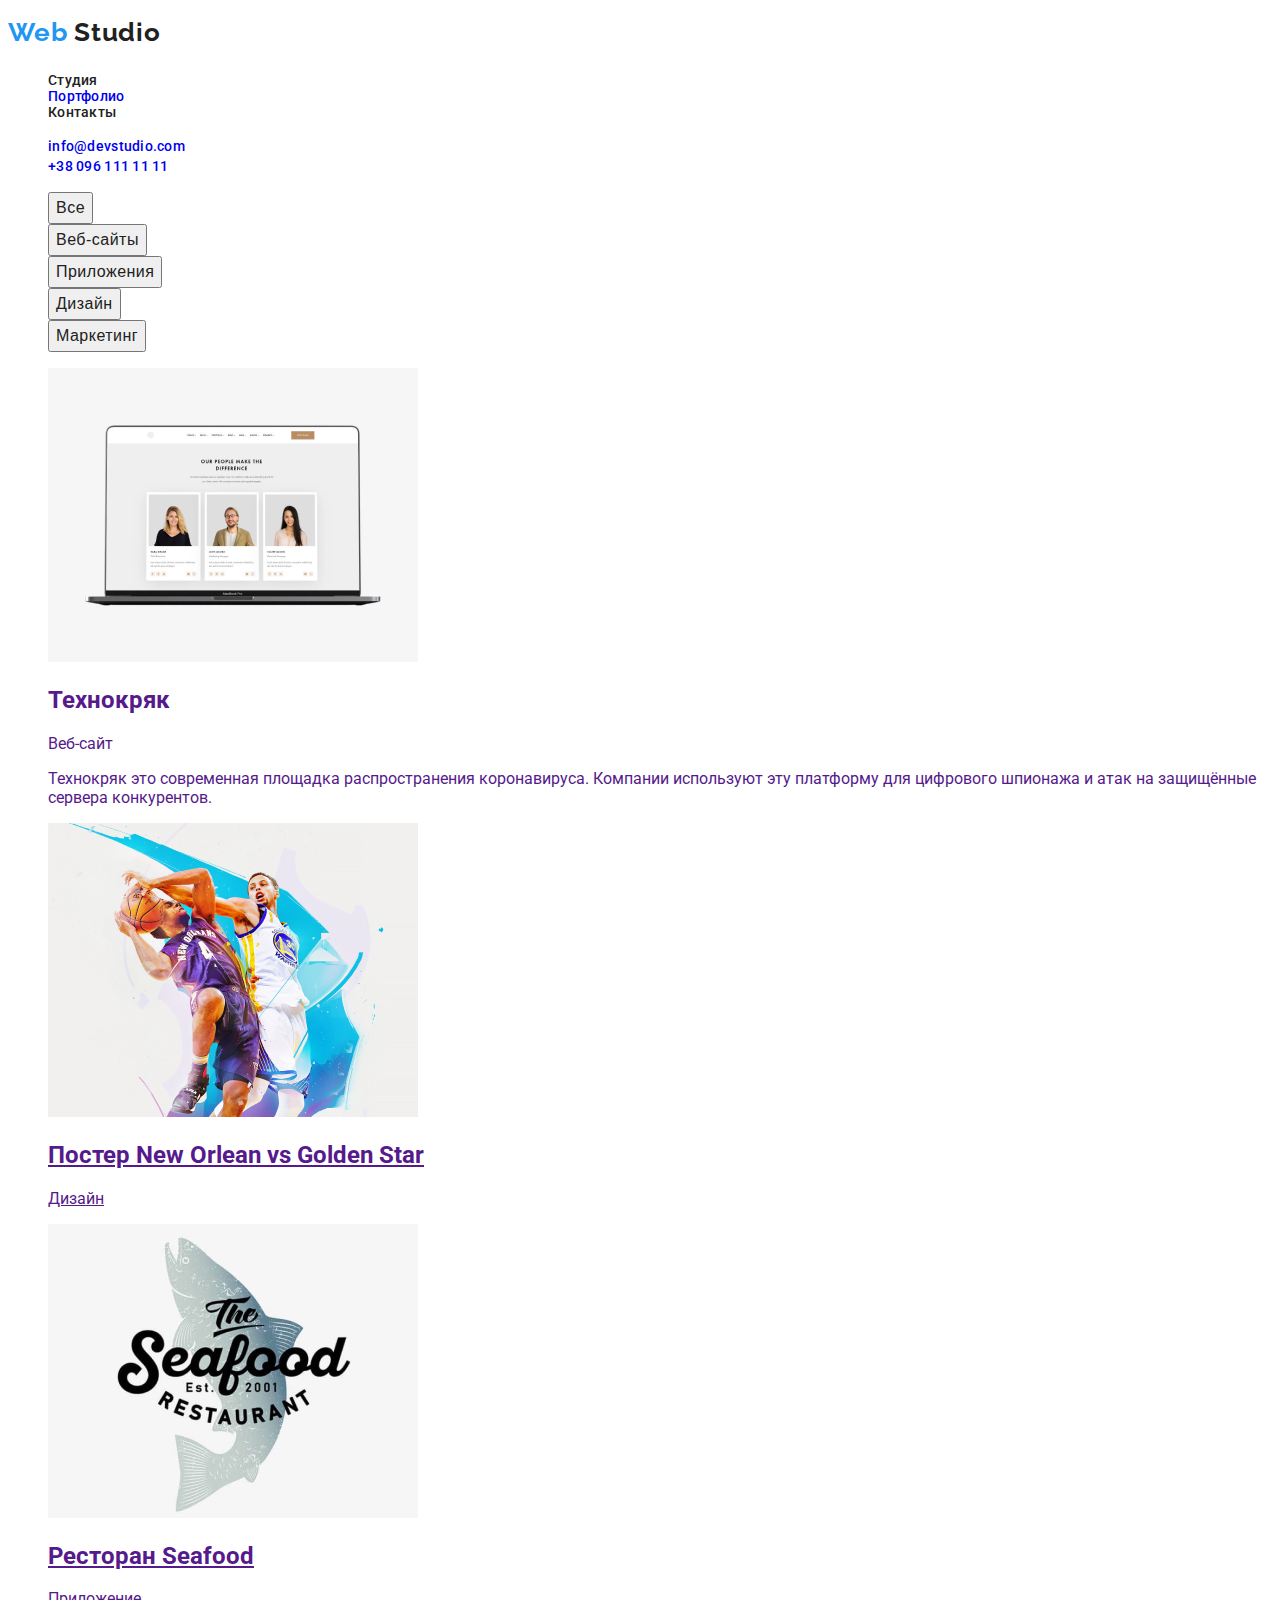
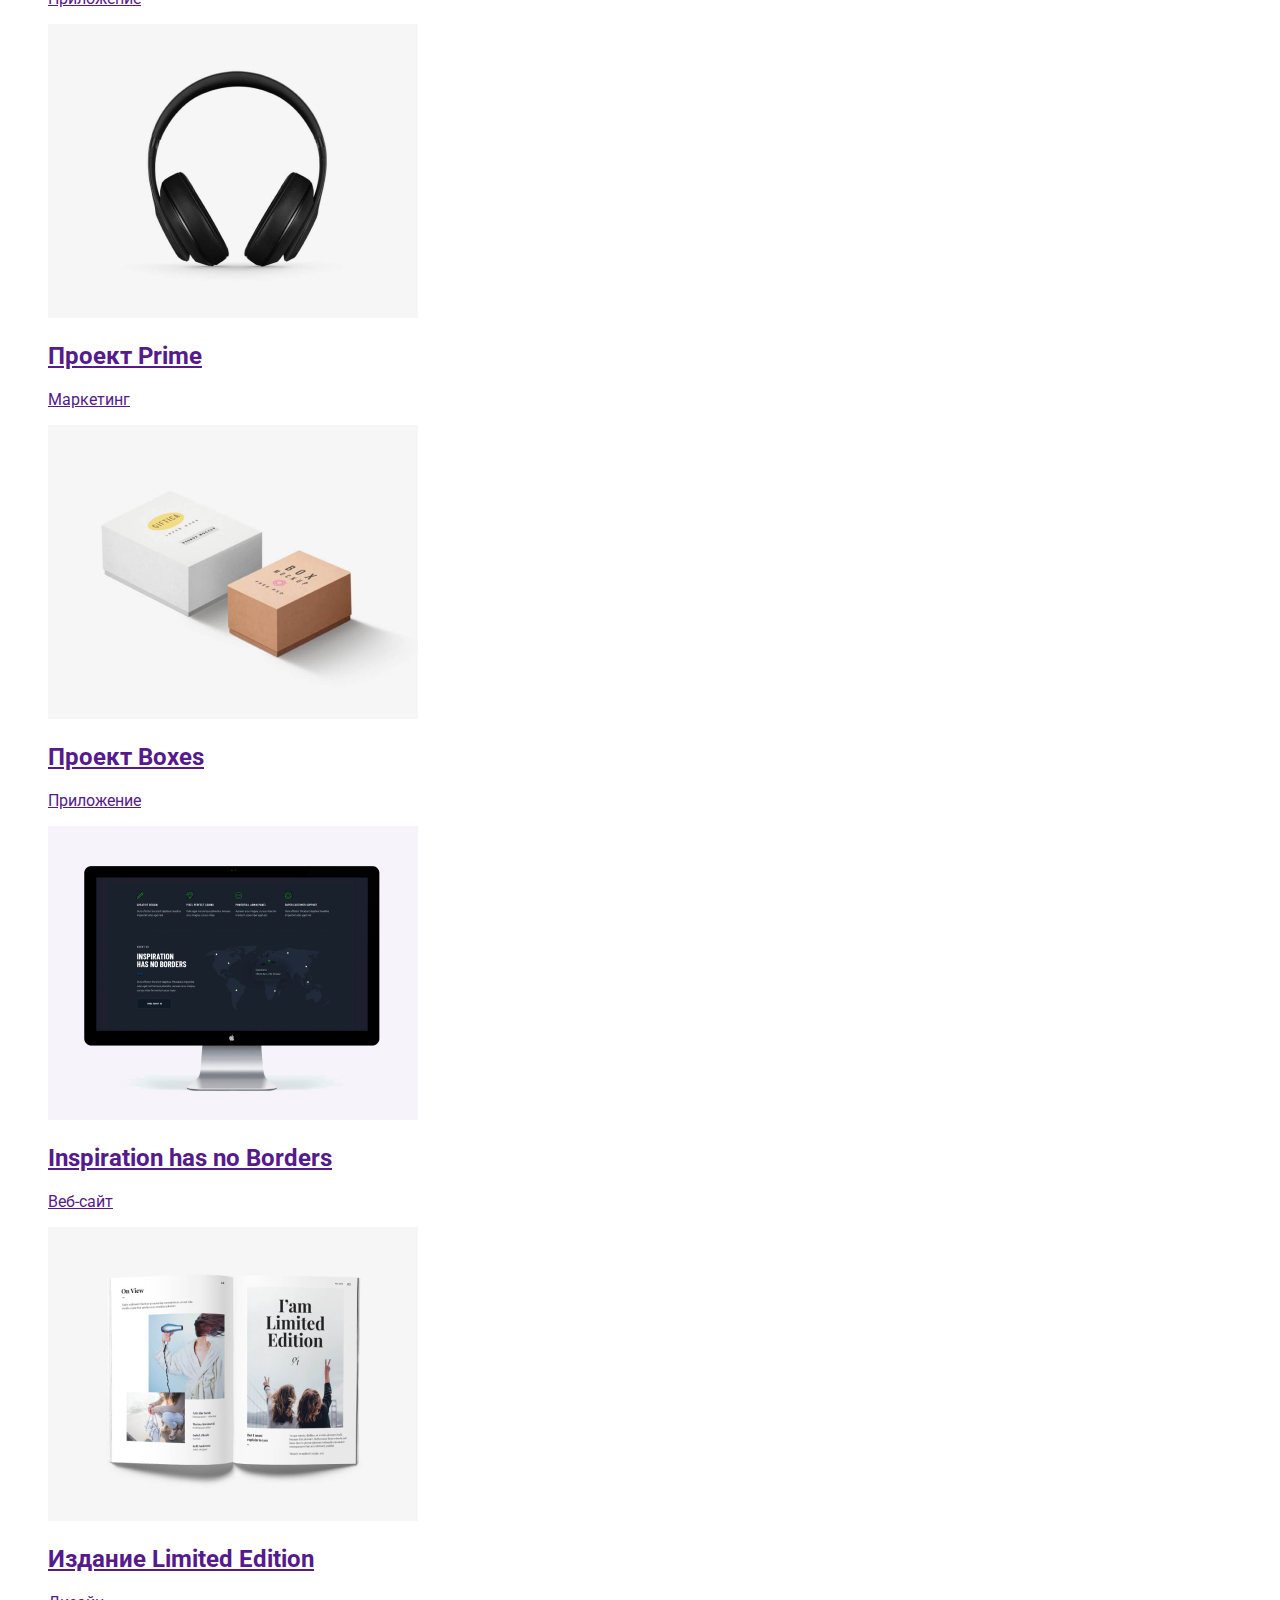
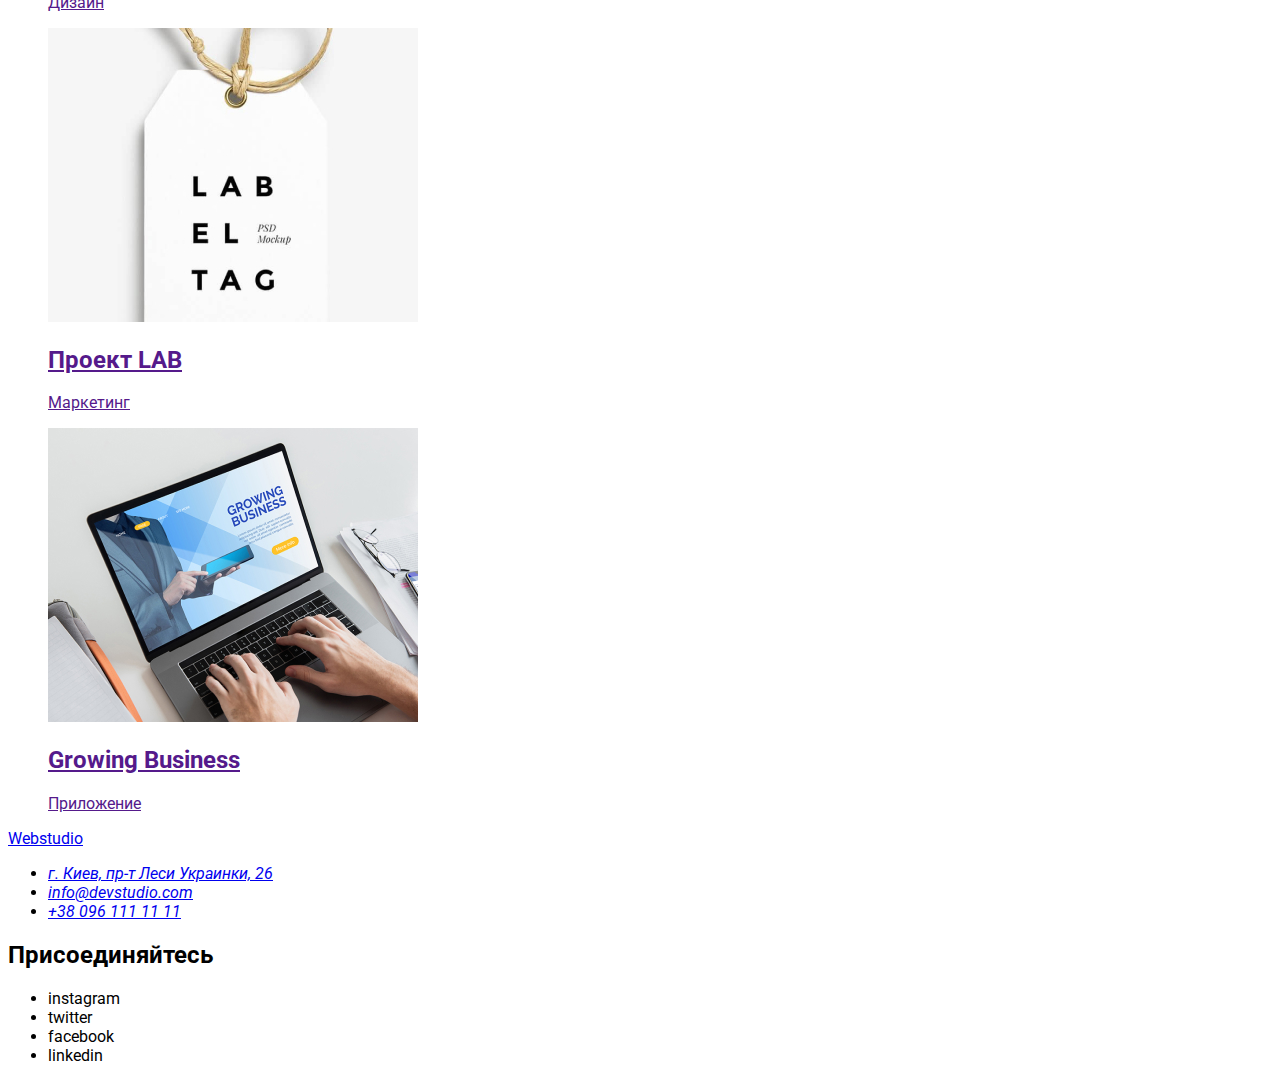
==== portfolio.html @ f1fb5fe6 "остталось портфолио" ====
<!DOCTYPE html>
<html lang="en">
  <head>
    <meta charset="UTF-8" />
    <meta name="viewport" content="width=device-width, initial-scale=1.0" />
    <title>Портфолио</title>
    <link
      href="https://fonts.googleapis.com/css2?family=Raleway:wght@700&family=Roboto:wght@300;400;500;700;900&display=swap"
      rel="stylesheet"
    />
    <link rel="stylesheet" href="./css/style.css" />
  </head>
  <body>
    <!--ХЕДЕР-->
    <header class="navigation">
      <nav>
        <a href="" class="link">
          <span class="logo-web-portfolio">Web </span
          ><span class="logo-studio-portfolio">Studio</span></a
        >
        <ul class="list">
          <li class="header-items link">Студия</li>
          <li class="header-items">
            <a href="portfolio.html" class="link">Портфолио</a>
          </li>
          <li class="header-items link">Контакты</li>
        </ul>

        <ul class="list">
          <li class="contacts">
            <a href="mailto:info@devstudio.com" class="link"
              >info@devstudio.com</a
            >
          </li>

          <li class="contacts">
            <a href="tel:+380961111111" class="link link">+38 096 111 11 11</a>
          </li>
        </ul>
      </nav>
    </header>

    <main>
      <!--Список фильтров-->

      <section>
        <ul class="list">
          <li><button type="button" class="btn-portfolio">Все</button></li>
          <li>
            <button type="button" class="btn-portfolio">Веб-сайты</button>
          </li>
          <li>
            <button type="button" class="btn-portfolio">Приложения</button>
          </li>
          <li>
            <button type="button" class="btn-portfolio">Дизайн</button>
          </li>
          <li>
            <button type="button" class="btn-portfolio">Маркетинг</button>
          </li>
        </ul>
      </section>
      <!-- Список проектов-->
      <section>
        <ul class="list">
          <li>
            <a href="" aria-label=" ссылка портфолио 1" class="portfolio-items">
              <img
                src="./images/portfolio/portfolio1.jpg"
                alt="иллюстрация 1"
              />
              <h2 clas="portfolio-title">Технокряк</h2>
              <p class="portfolio-subtitle">Веб-сайт</p>
              <p class="portfolio-text">
                Технокряк это современная площадка распространения коронавируса.
                Компании используют эту платформу для цифрового шпионажа и атак
                на защищённые сервера конкурентов.
              </p>
            </a>
          </li>
          <li>
            <a href="" aria-label="ссылка портфолио 2">
              <img
                src="./images/portfolio/portfolio2.jpg"
                alt="иллюстрация 2"
              />
              <h2>Постер New Orlean vs Golden Star</h2>
              <p>Дизайн</p>
            </a>
          </li>
          <li>
            <a href="" aria-label="ссылка портфолио 3">
              <img
                src="./images/portfolio/portfolio3.jpg"
                alt="иллюстрация 3"
              />
              <h2>Ресторан Seafood</h2>
              <p>Приложение</p>
            </a>
          </li>
          <li>
            <a href="" aria-label="ссылка портфолио 4">
              <img
                src="./images/portfolio/portfolio4.jpg"
                alt="иллюстрация 4"
              />
              <h2>Проект Prime</h2>
              <p>Маркетинг</p>
            </a>
          </li>
          <li>
            <a href="" aria-label="ссылка портфолио 5">
              <img
                src="./images/portfolio/portfolio5.jpg"
                alt="иллюстрация 5"
              />
              <h2>Проект Boxes</h2>
              <p>Приложение</p>
            </a>
          </li>
          <li>
            <a href="" aria-label="ссылка портфолио 6">
              <img
                src="./images/portfolio/portfolio6.jpg"
                alt="иллюстрация 6"
              />
              <h2>Inspiration has no Borders</h2>
              <p>Веб-сайт</p>
            </a>
          </li>
          <li>
            <a href="" aria-label="ссылка портфолио 7">
              <img
                src="./images/portfolio/portfolio7.jpg"
                alt="иллюстрация 7"
              />
              <h2>Издание Limited Edition</h2>
              <p>Дизайн</p>
            </a>
          </li>
          <li>
            <a href="" aria-label="ссылка портфолио 8">
              <img
                src="./images/portfolio/portfolio8.jpg"
                alt="иллюстрация 8"
              />
              <h2>Проект LAB</h2>
              <p>Маркетинг</p>
            </a>
          </li>
          <li>
            <a href="" aria-label="ссылка портфолио 9">
              <img
                src="./images/portfolio/portfolio9.jpg"
                alt="иллюстрация 8"
              />
              <h2>Growing Business</h2>
              <p>Приложение</p>
            </a>
          </li>
        </ul>
      </section>
    </main>

    <!--Футтер-->
    <footer>
      <section>
        <h2 hidden>футтер</h2>
        <a href="index.html"> <span>Web</span><span>studio</span></a>
        <address>
          <ul>
            <li>
              <a href="https://goo.gl/maps/VWq9MyuhQeztrgr8A" target="_blank">
                г. Киев, пр-т Леси Украинки, 26
              </a>
            </li>

            <li><a href="mailto:info@devstudio.com">info@devstudio.com</a></li>

            <li><a href="tel:+380961111111">+38 096 111 11 11</a></li>
          </ul>
        </address>
      </section>
      <section>
        <h2>Присоединяйтесь</h2>
        <ul>
          <li>instagram</li>
          <li>twitter</li>
          <li>facebook</li>
          <li>linkedin</li>
        </ul>
      </section>
    </footer>
  </body>
</html>
---- css/style.css ----
body {
  font-family: "Raleway", sans-serif;
  font-family: "Roboto", sans-serif;
  font-size: normal;
  text-decoration-color: var(--main-text-color);
  background-color: white;
}

:root {
  --main-text-color: #212121;
  --secondary-text-color: #757575;
  --acent-color: #2196f3;
}

.list {
  list-style: none;
}

.link {
  text-decoration: none;
}

.link:hover {
  color: var(--acent-color);
}
.link:focus {
  color: var(--acent-color);
}
.logo-studio {
  font-family: Raleway;
  font-weight: 700;
  font-weight: 700;
  font-size: 26px;
  line-height: 1.2;
  letter-spacing: 0.03em;
  color: var(--main-text-color);
  text-shadow: 0px 4px 4px;
}

.logo-web {
  font-family: Raleway;
  font-weight: 700;
  font-size: 26px;
  line-height: 1.9;
  letter-spacing: 0.03em;
  color: var(--acent-color);
  text-shadow: 0px 4px 4px;
}
.header-items {
  font-weight: 500;
  font-size: 14px;
  line-height: 1.14;
  letter-spacing: 0.02em;
  color: var(--main-text-color);
}

.contacts {
  font-weight: 500;
  font-size: 14px;
  line-height: 1.4;
  letter-spacing: 0.02em;

  color: var(--secondary-text-color);
}
.main-title {
  font-weight: 900;
  font-size: 44px;
  line-height: 1.36;
  text-align: center;
  letter-spacing: 0.06em;
  text-transform: uppercase;
  color: #ffffff;
}
.btn {
  background-color: var(--acent-color);
  color: white;
  font-weight: 700;
  font-size: 16px;
  line-height: 1.8;
  display: flex;
  align-items: center;
  text-align: center;
  letter-spacing: 0.06em;
}
.title-of-section {
  font-weight: 700;
  font-size: 14px;
  line-height: 16px;
  letter-spacing: 0.03em;
  text-transform: uppercase;
  color: var(--main-text-color);
}

.text {
  font-weight: 400;
  font-size: 14px;
  line-height: 1.71;
  letter-spacing: 0.03em;
  color: var(--secondary-text-color);
}

.title {
  font-weight: 700;
  font-size: 36px;
  line-height: 1.16;
  text-align: center;
  letter-spacing: 0.03em;
  color: var(--main-text-color);
}
.what-we-do {
  font-weight: 700;
  font-size: 14px;
  line-height: 1.4;
  text-align: center;
  letter-spacing: 0.03em;
  text-transform: uppercase;
  color: #ffffff;
}
.teammates {
  font-weight: 500;
  font-size: 16px;
  line-height: 1.18;
  text-align: center;
  letter-spacing: 0.03em;
  color: var(--main-text-color);
}
.teammates-position {
  font-weight: 500;
  font-size: 16px;
  line-height: 1.9;
  text-align: center;
  letter-spacing: 0.03em;
  color: var(--secondary-text-color);
}
.logo-web-footer {
  font-family: Raleway;
  font-weight: 700;
  font-size: 26px;
  line-height: 31px;
  letter-spacing: 0.03em;
  color: var(--acent-color);
}

.logo-studio-footer {
  font-family: Raleway;
  font-weight: 700;
  font-size: 26px;
  line-height: 1.9;
  letter-spacing: 0.03em;
  color: #ffffff;
}
.adress-on-map {
  font-weight: 500;
  font-size: 14px;
  line-height: 1.71;
  letter-spacing: 0.03em;
  color: #ffffff;
}
.email-footer {
  font-weight: 500;
  font-size: 14px;
  line-height: 1.71;
  letter-spacing: 0.03em;
  color: rgba(255, 255, 255, 0.6);
}
.footer {
  background-color: #2f303a;
}
.btn-portfolio {
  font-weight: 500;
  font-size: 16px;
  line-height: 1.62;
  text-align: center;
  letter-spacing: 0.03em;
  color: var(--main-text-color);
}

.logo-web-portfolio {
  font-family: Raleway;
  font-weight: 700;
  font-size: 26px;
  line-height: 1.9;
  letter-spacing: 0.03em;
  color: var(--acent-color);
}
.logo-studio-portfolio {
  font-family: Raleway;
  font-weight: 700;
  font-weight: 700;
  font-size: 26px;
  line-height: 1.2;
  letter-spacing: 0.03em;
  color: var(--main-text-color);
}

.btn-portfolio:focus {
  color: white;
  background-color: var(--acent-color);
}
.btn-portfolio:hover {
  color: white;
  background-color: var(--acent-color);
}

.portfolio-title {
  font-weight: 700;
  font-size: 18px;
  line-height: 2;
  letter-spacing: 0.06em;
  color: var(--main-text-color);
}

.portfolio-sub-title {
  font-weight: 500;
  font-size: 16px;
  line-height: 1.87;
  letter-spacing: 0.03em;
  color: var(--secondary-text-color);
}
.portfolio-items {
  text-decoration: none;
}
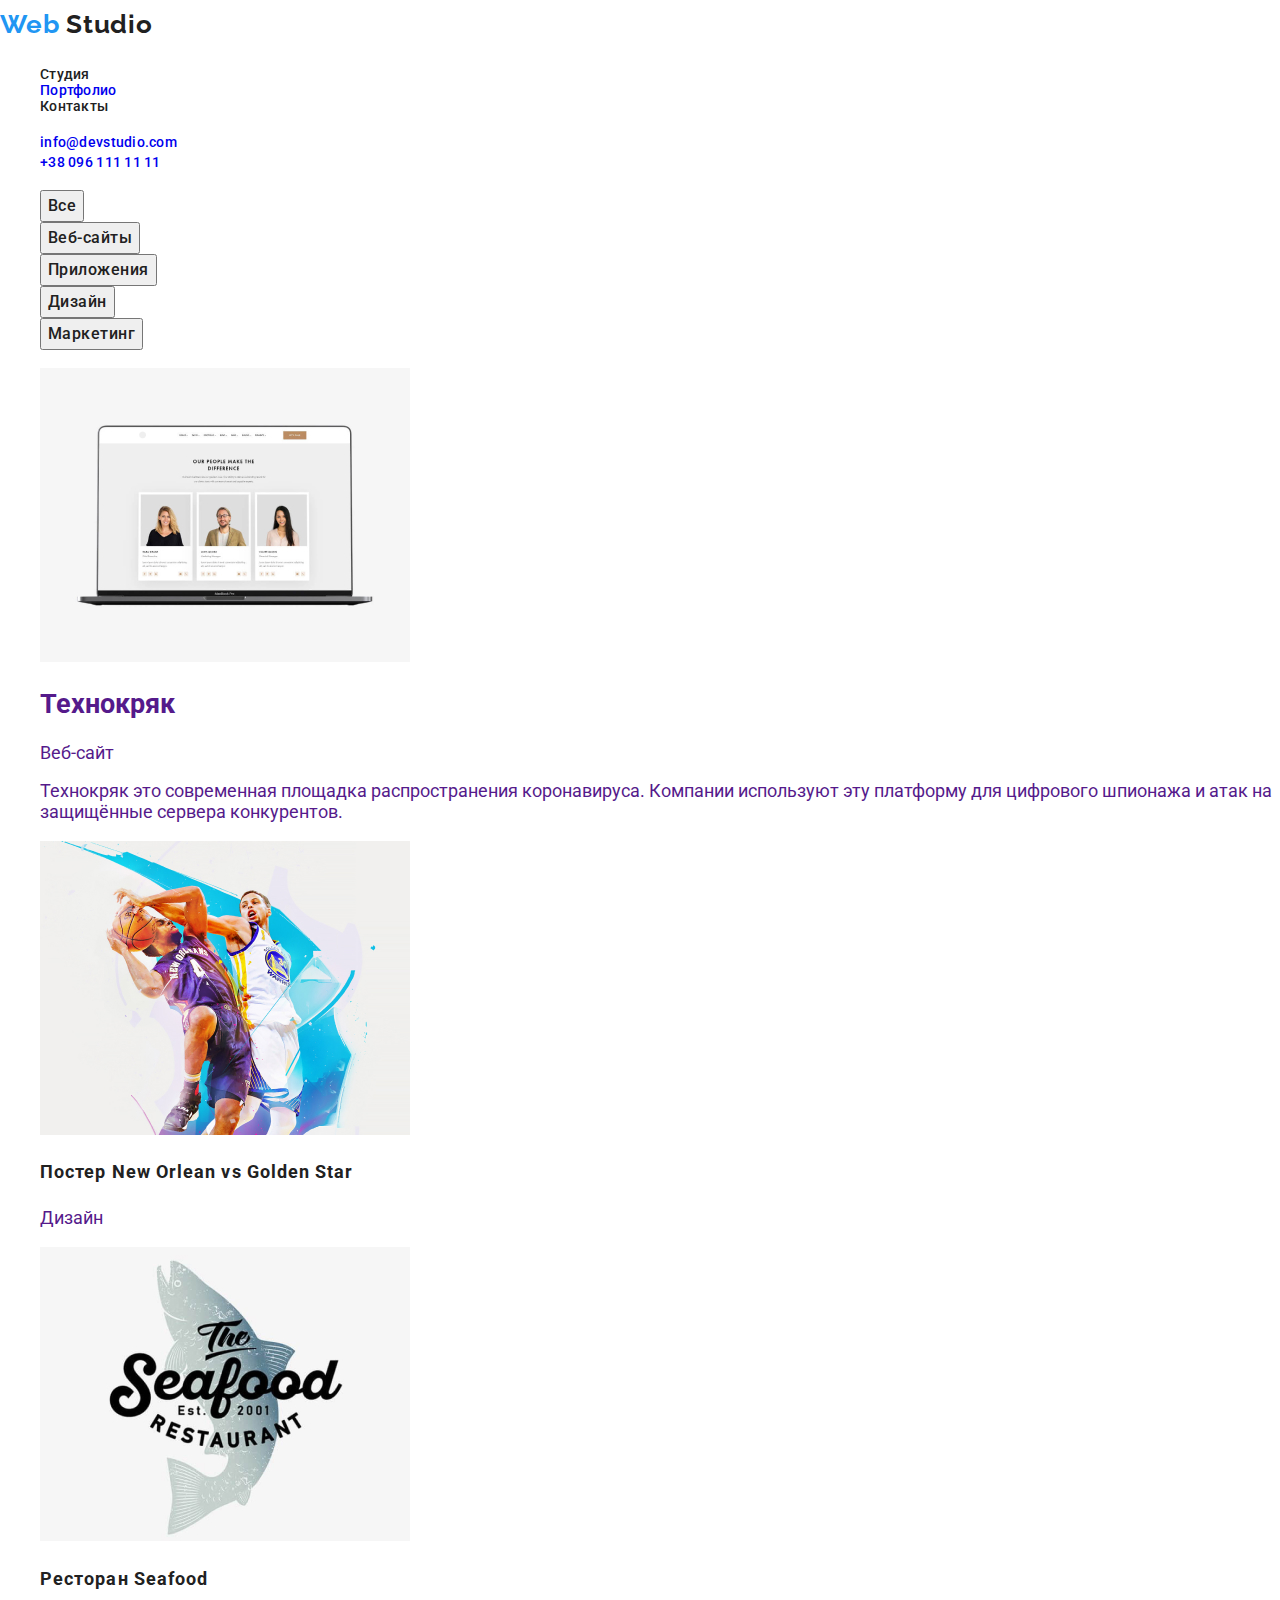
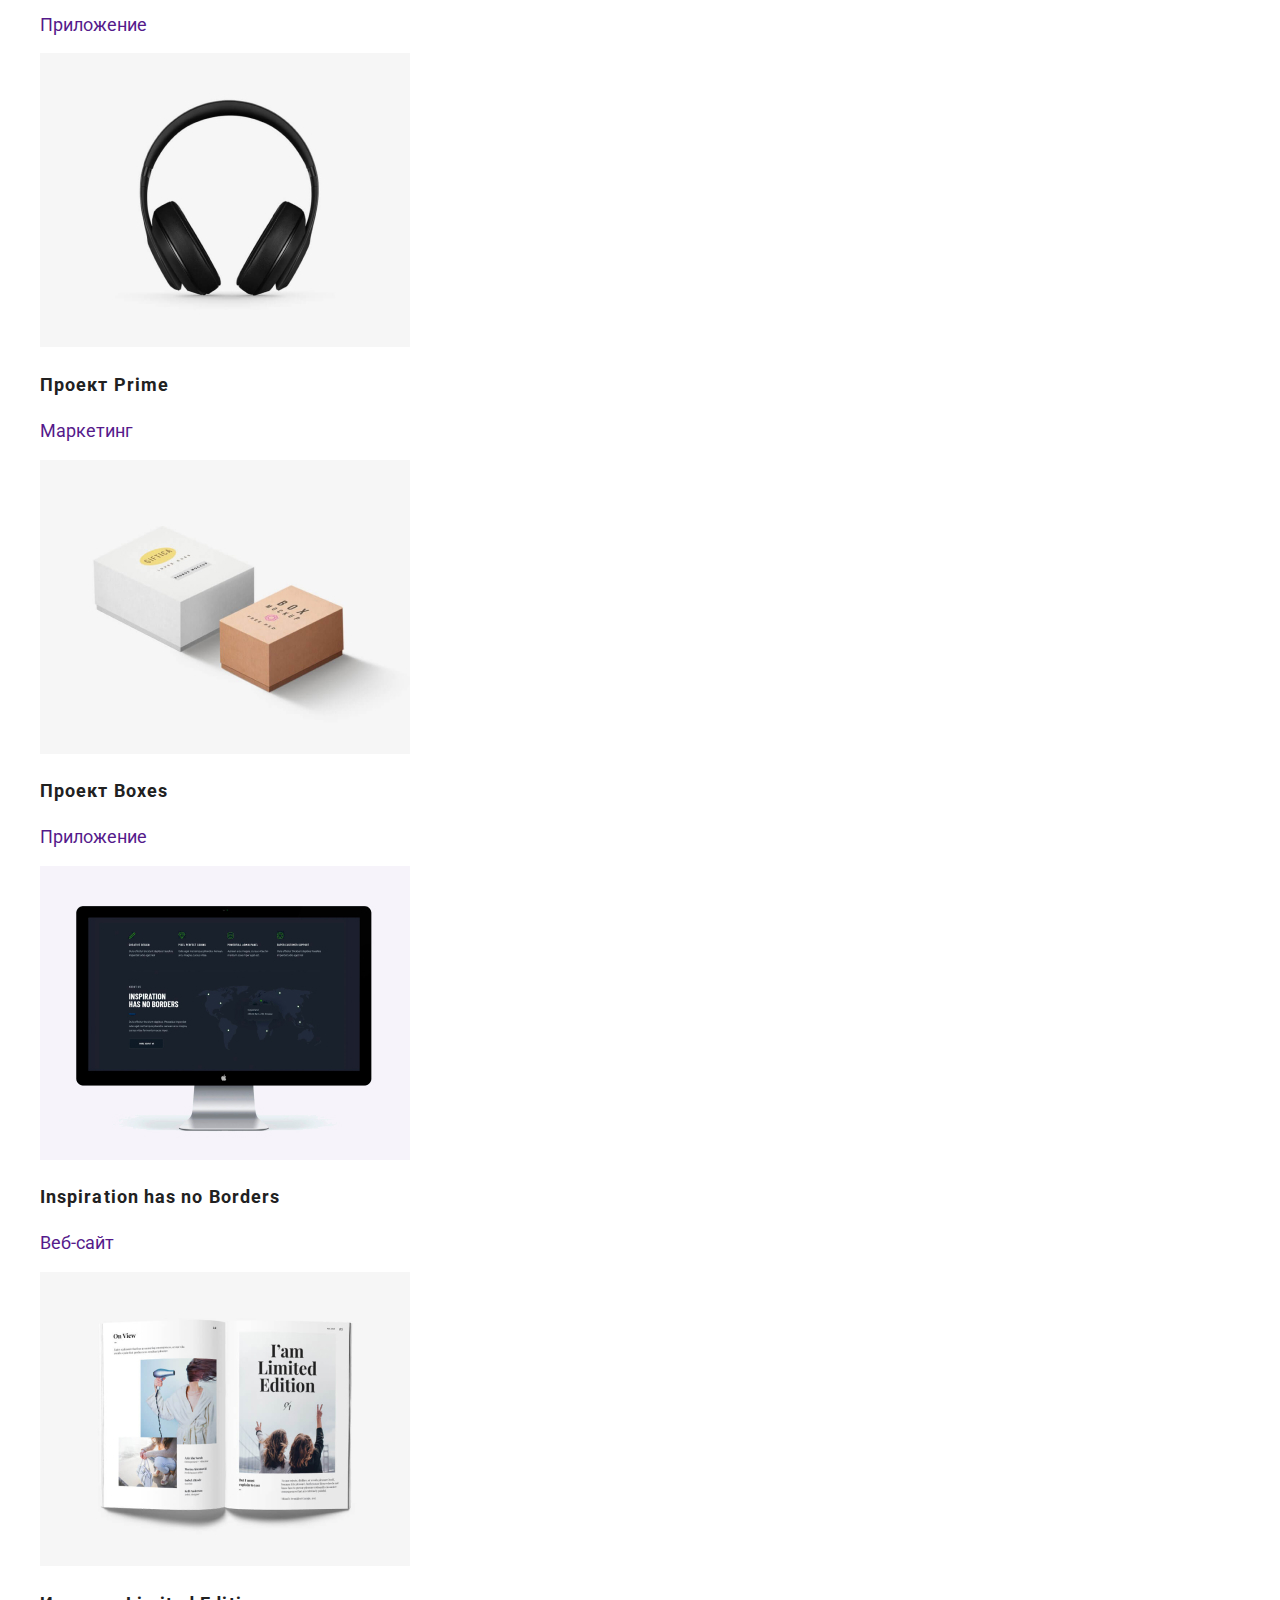
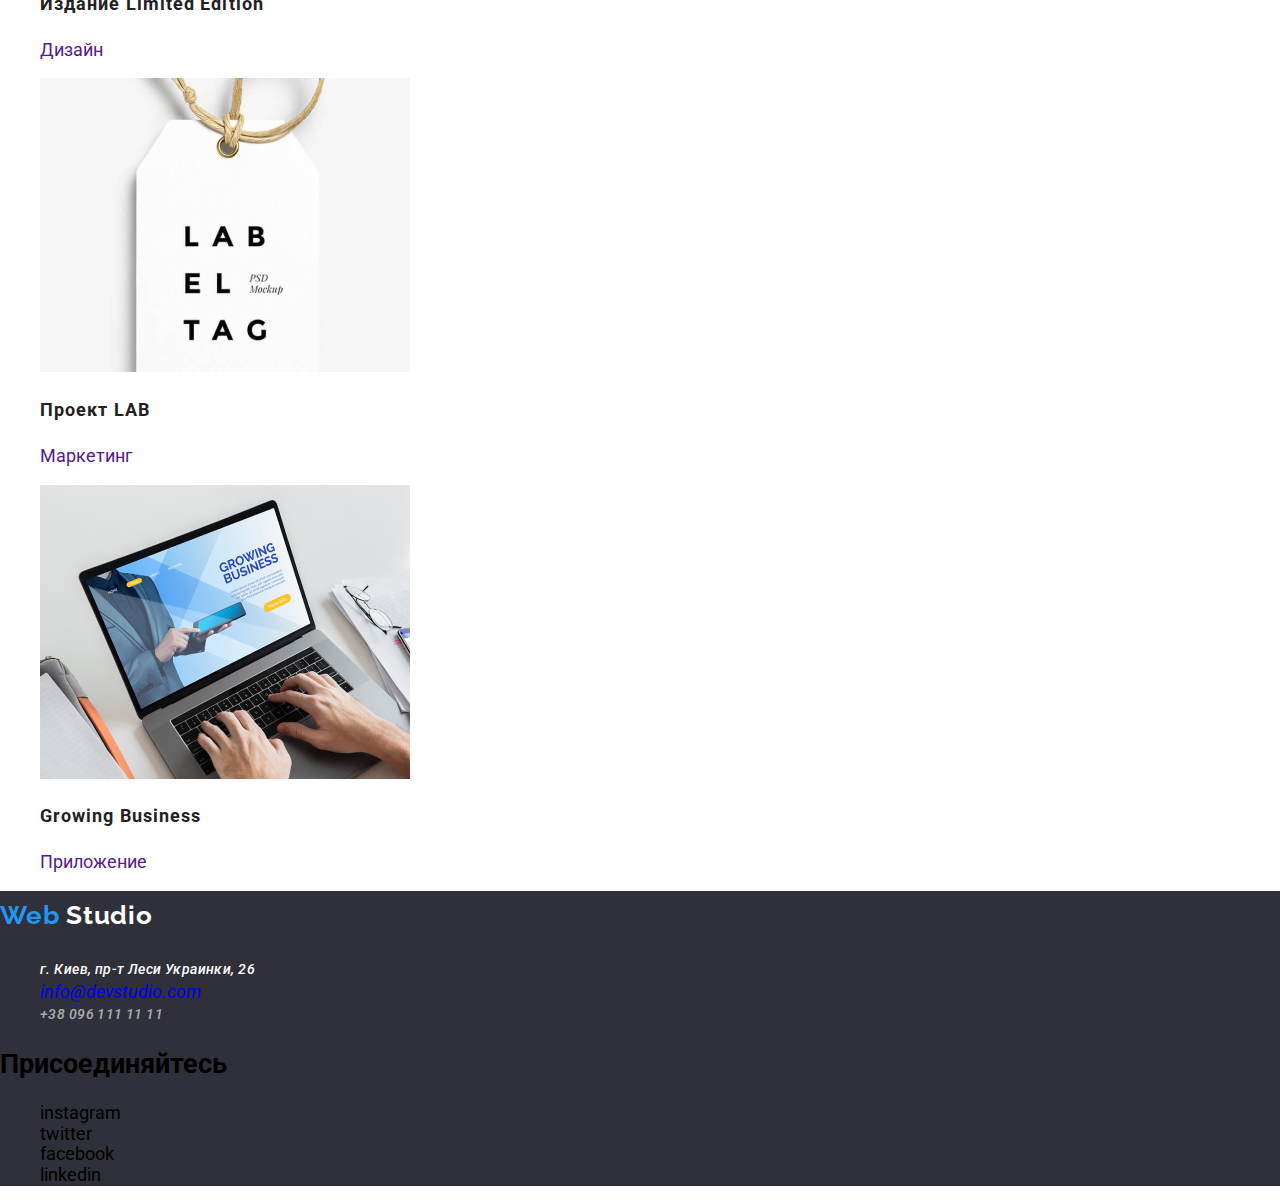
==== commit f8dd8b05: "мелкие правки, добавил нормалайз" ====
--- a/portfolio.html
+++ b/portfolio.html
@@ -8,13 +8,14 @@
       href="https://fonts.googleapis.com/css2?family=Raleway:wght@700&family=Roboto:wght@300;400;500;700;900&display=swap"
       rel="stylesheet"
     />
+    <link rel="stylesheet" href="./css/normalize.css" />
     <link rel="stylesheet" href="./css/style.css" />
   </head>
   <body>
     <!--ХЕДЕР-->
     <header class="navigation">
       <nav>
-        <a href="" class="link">
+        <a href="./index.html" class="link">
           <span class="logo-web-portfolio">Web </span
           ><span class="logo-studio-portfolio">Studio</span></a
         >
@@ -79,83 +80,83 @@
             </a>
           </li>
           <li>
-            <a href="" aria-label="ссылка портфолио 2">
+            <a href="" aria-label="ссылка портфолио 2" class="portfolio-items">
               <img
                 src="./images/portfolio/portfolio2.jpg"
                 alt="иллюстрация 2"
               />
-              <h2>Постер New Orlean vs Golden Star</h2>
-              <p>Дизайн</p>
-            </a>
-          </li>
-          <li>
-            <a href="" aria-label="ссылка портфолио 3">
+              <h2 class="portfolio-title">Постер New Orlean vs Golden Star</h2>
+              <p class="portfolio-subtitle">Дизайн</p>
+            </a>
+          </li>
+          <li>
+            <a href="" aria-label="ссылка портфолио 3" class="portfolio-items">
               <img
                 src="./images/portfolio/portfolio3.jpg"
                 alt="иллюстрация 3"
               />
-              <h2>Ресторан Seafood</h2>
-              <p>Приложение</p>
-            </a>
-          </li>
-          <li>
-            <a href="" aria-label="ссылка портфолио 4">
+              <h2 class="portfolio-title">Ресторан Seafood</h2>
+              <p class="portfolio-subtitle">Приложение</p>
+            </a>
+          </li>
+          <li>
+            <a href="" aria-label="ссылка портфолио 4" class="portfolio-items">
               <img
                 src="./images/portfolio/portfolio4.jpg"
                 alt="иллюстрация 4"
               />
-              <h2>Проект Prime</h2>
-              <p>Маркетинг</p>
-            </a>
-          </li>
-          <li>
-            <a href="" aria-label="ссылка портфолио 5">
+              <h2 class="portfolio-title">Проект Prime</h2>
+              <p class="portfolio-subtitle">Маркетинг</p>
+            </a>
+          </li>
+          <li>
+            <a href="" aria-label="ссылка портфолио 5" class="portfolio-items">
               <img
                 src="./images/portfolio/portfolio5.jpg"
                 alt="иллюстрация 5"
               />
-              <h2>Проект Boxes</h2>
-              <p>Приложение</p>
-            </a>
-          </li>
-          <li>
-            <a href="" aria-label="ссылка портфолио 6">
+              <h2 class="portfolio-title">Проект Boxes</h2>
+              <p class="portfolio-subtitle">Приложение</p>
+            </a>
+          </li>
+          <li>
+            <a href="" aria-label="ссылка портфолио 6" class="portfolio-items">
               <img
                 src="./images/portfolio/portfolio6.jpg"
                 alt="иллюстрация 6"
               />
-              <h2>Inspiration has no Borders</h2>
-              <p>Веб-сайт</p>
-            </a>
-          </li>
-          <li>
-            <a href="" aria-label="ссылка портфолио 7">
+              <h2 class="portfolio-title">Inspiration has no Borders</h2>
+              <p class="portfolio-subtitle">Веб-сайт</p>
+            </a>
+          </li>
+          <li>
+            <a href="" aria-label="ссылка портфолио 7" class="portfolio-items">
               <img
                 src="./images/portfolio/portfolio7.jpg"
                 alt="иллюстрация 7"
               />
-              <h2>Издание Limited Edition</h2>
-              <p>Дизайн</p>
-            </a>
-          </li>
-          <li>
-            <a href="" aria-label="ссылка портфолио 8">
+              <h2 class="portfolio-title">Издание Limited Edition</h2>
+              <p class="portfolio-subtitle">Дизайн</p>
+            </a>
+          </li>
+          <li>
+            <a href="" aria-label="ссылка портфолио 8" class="portfolio-items">
               <img
                 src="./images/portfolio/portfolio8.jpg"
                 alt="иллюстрация 8"
               />
-              <h2>Проект LAB</h2>
+              <h2 class="portfolio-title">Проект LAB</h2>
               <p>Маркетинг</p>
             </a>
           </li>
           <li>
-            <a href="" aria-label="ссылка портфолио 9">
+            <a href="" aria-label="ссылка портфолио 9" class="portfolio-items">
               <img
                 src="./images/portfolio/portfolio9.jpg"
                 alt="иллюстрация 8"
               />
-              <h2>Growing Business</h2>
-              <p>Приложение</p>
+              <h2 class="portfolio-title">Growing Business</h2>
+              <p class="portfolio-subtitle">Приложение</p>
             </a>
           </li>
         </ul>
@@ -163,27 +164,42 @@
     </main>
 
     <!--Футтер-->
-    <footer>
+    <footer class="footer">
       <section>
         <h2 hidden>футтер</h2>
-        <a href="index.html"> <span>Web</span><span>studio</span></a>
+        <a href="" class="link">
+          <span class="logo-web-footer">Web </span
+          ><span class="logo-studio-footer">Studio</span></a
+        >
         <address>
-          <ul>
+          <ul class="list">
             <li>
-              <a href="https://goo.gl/maps/VWq9MyuhQeztrgr8A" target="_blank">
+              <a
+                href="https://goo.gl/maps/VWq9MyuhQeztrgr8A"
+                target="_blank"
+                class="adress-on-map link"
+              >
                 г. Киев, пр-т Леси Украинки, 26
               </a>
             </li>
 
-            <li><a href="mailto:info@devstudio.com">info@devstudio.com</a></li>
-
-            <li><a href="tel:+380961111111">+38 096 111 11 11</a></li>
+            <li>
+              <a href="mailto:info@devstudio.com" class="link" email-footer
+                >info@devstudio.com</a
+              >
+            </li>
+
+            <li>
+              <a href="tel:+380961111111" class="link email-footer"
+                >+38 096 111 11 11</a
+              >
+            </li>
           </ul>
         </address>
       </section>
       <section>
         <h2>Присоединяйтесь</h2>
-        <ul>
+        <ul class="list">
           <li>instagram</li>
           <li>twitter</li>
           <li>facebook</li>
--- a/css/style.css
+++ b/css/style.css
@@ -1,23 +1,26 @@
-body {
-  font-family: "Raleway", sans-serif;
-  font-family: "Roboto", sans-serif;
-  font-size: normal;
-  text-decoration-color: var(--main-text-color);
-  background-color: white;
-}
-
 :root {
+  --main-font: "Roboto", sans-serif;
+  --secondary-font: "Raleway", sans-serif;
   --main-text-color: #212121;
   --secondary-text-color: #757575;
   --acent-color: #2196f3;
 }
 
+body {
+  font-family: var(--main-font);
+  font-size: 18px;
+  text-decoration-color: var(--main-text-color);
+  background-color: white;
+  list-style: none;
+}
+
 .list {
   list-style: none;
 }
 
 .link {
   text-decoration: none;
+  text-decoration-color: ;
 }
 
 .link:hover {
@@ -59,7 +62,6 @@
   font-size: 14px;
   line-height: 1.4;
   letter-spacing: 0.02em;
-
   color: var(--secondary-text-color);
 }
 .main-title {
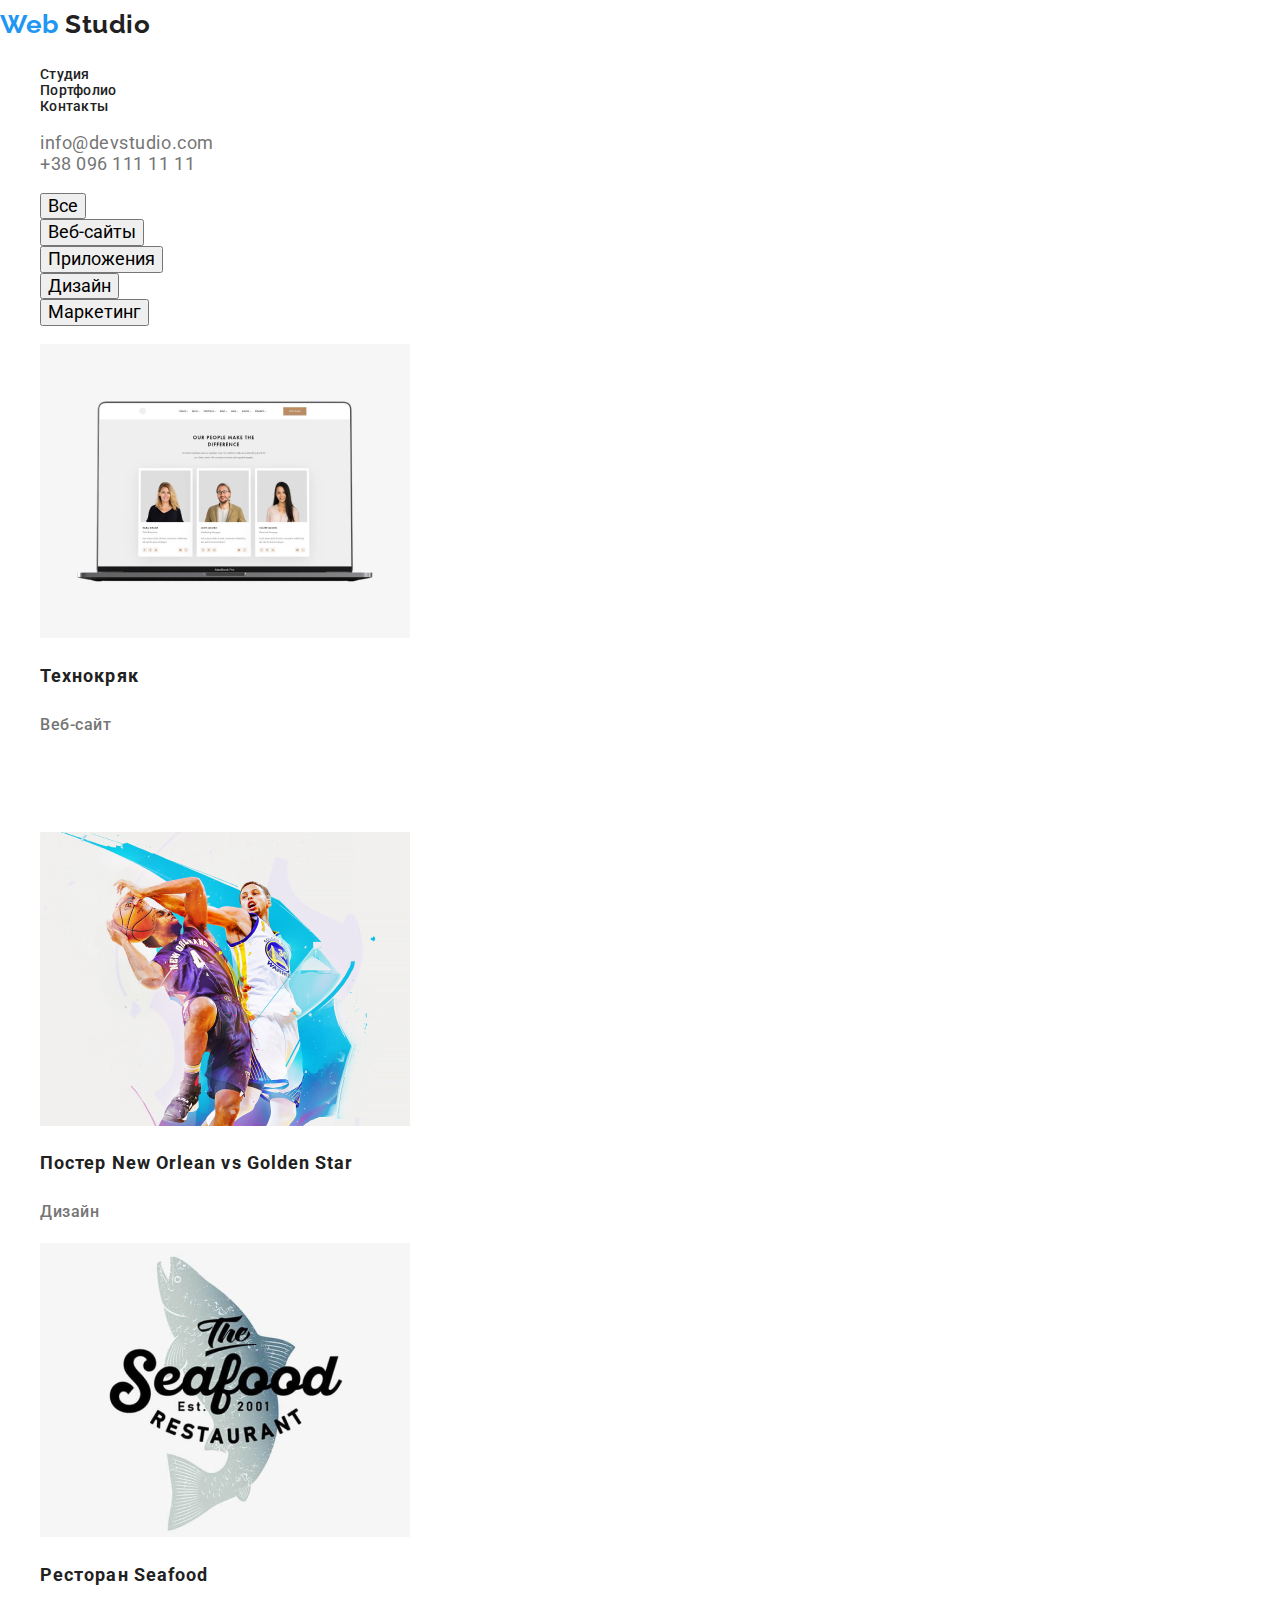
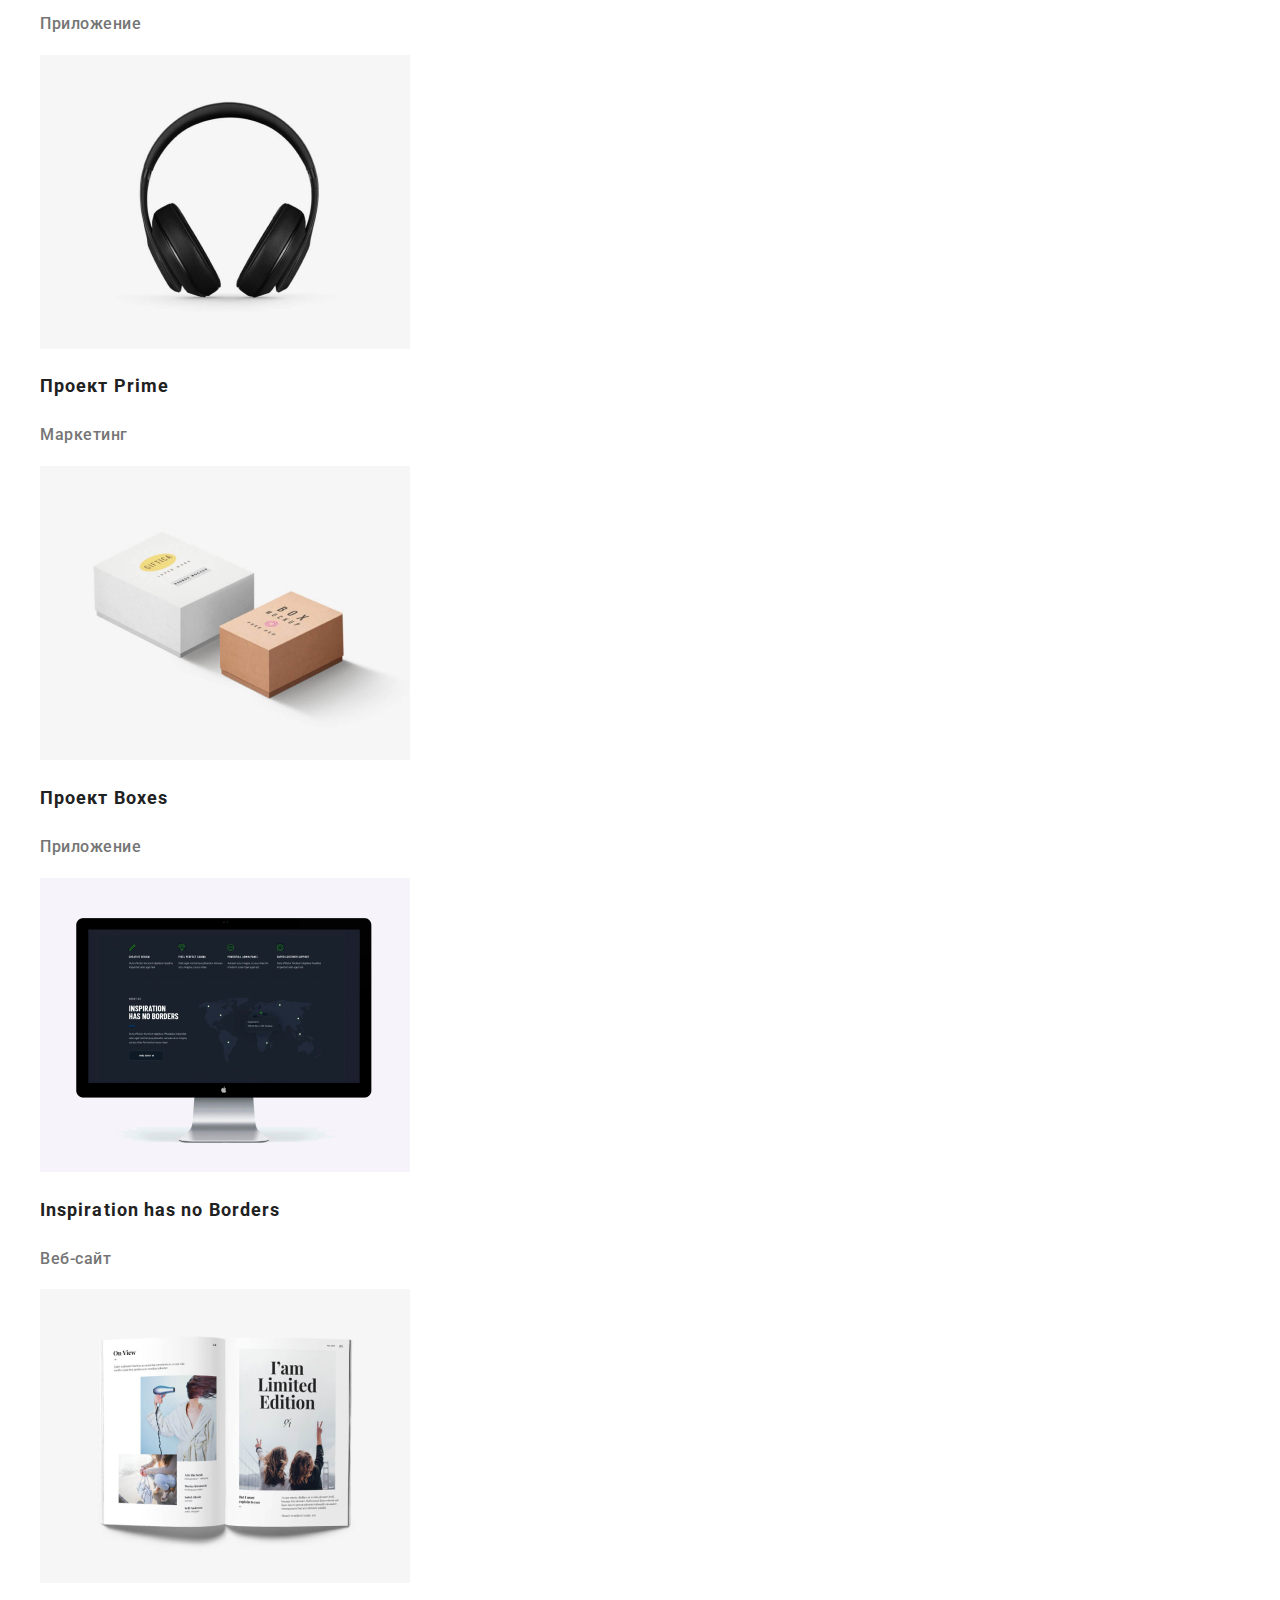
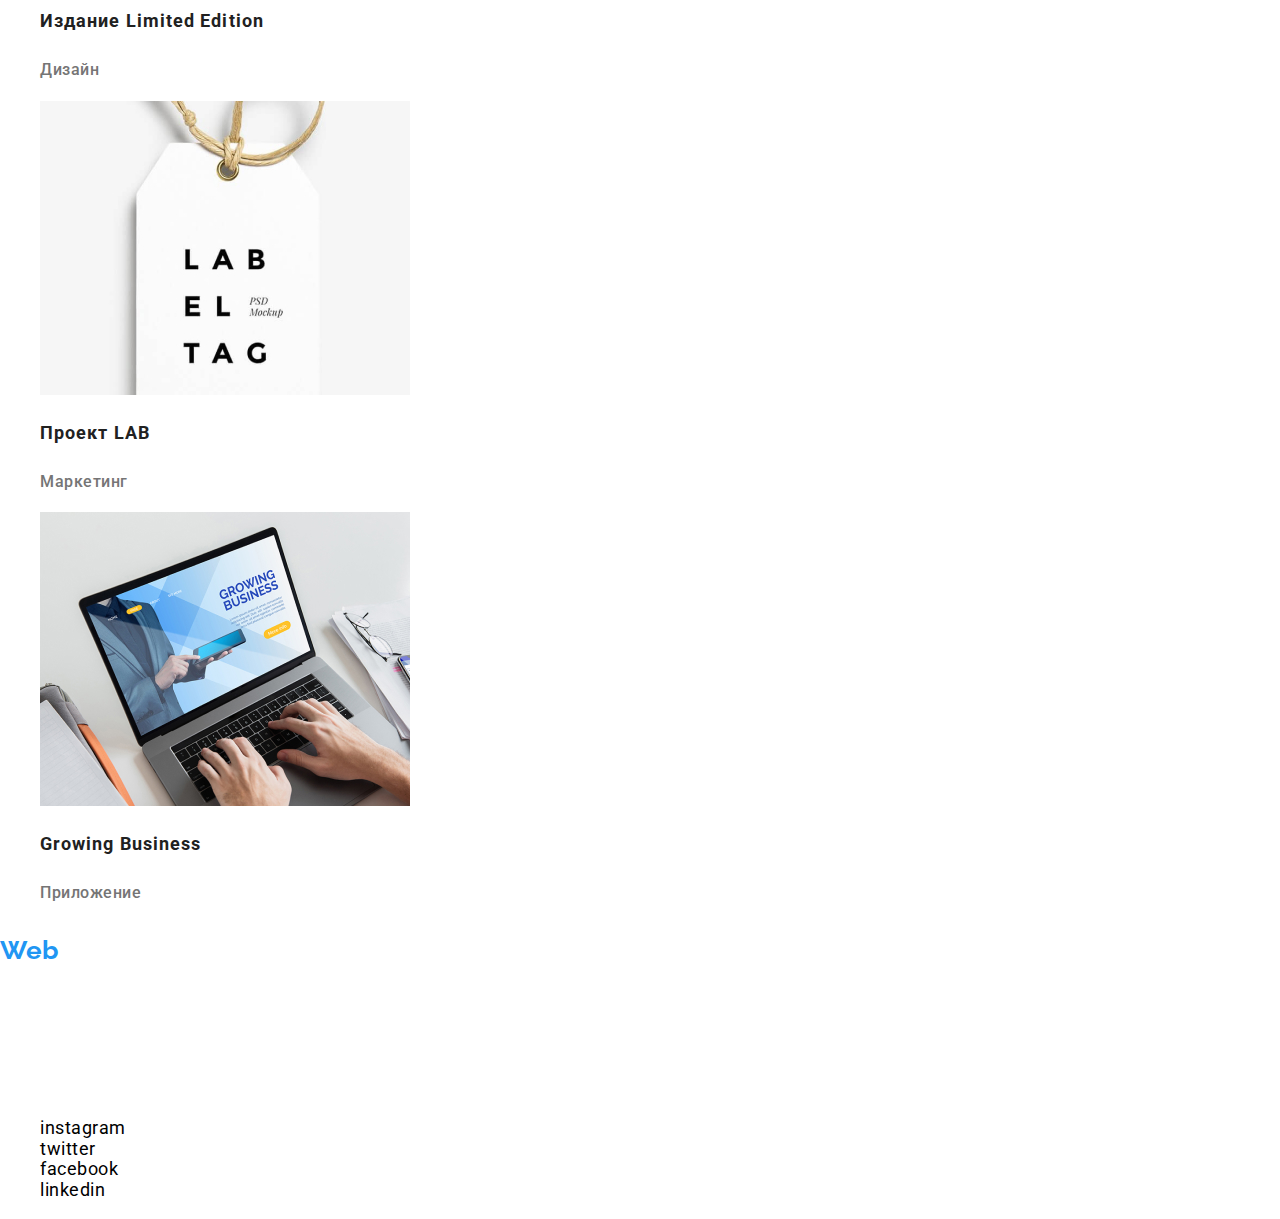
==== commit 6d5169ec: "финалочка. наверное" ====
--- a/portfolio.html
+++ b/portfolio.html
@@ -70,8 +70,8 @@
                 src="./images/portfolio/portfolio1.jpg"
                 alt="иллюстрация 1"
               />
-              <h2 clas="portfolio-title">Технокряк</h2>
-              <p class="portfolio-subtitle">Веб-сайт</p>
+              <h2 class="portfolio-title">Технокряк</h2>
+              <p class="portfolio-sub-title">Веб-сайт</p>
               <p class="portfolio-text">
                 Технокряк это современная площадка распространения коронавируса.
                 Компании используют эту платформу для цифрового шпионажа и атак
@@ -86,7 +86,7 @@
                 alt="иллюстрация 2"
               />
               <h2 class="portfolio-title">Постер New Orlean vs Golden Star</h2>
-              <p class="portfolio-subtitle">Дизайн</p>
+              <p class="portfolio-sub-title">Дизайн</p>
             </a>
           </li>
           <li>
@@ -96,7 +96,7 @@
                 alt="иллюстрация 3"
               />
               <h2 class="portfolio-title">Ресторан Seafood</h2>
-              <p class="portfolio-subtitle">Приложение</p>
+              <p class="portfolio-sub-title">Приложение</p>
             </a>
           </li>
           <li>
@@ -106,7 +106,7 @@
                 alt="иллюстрация 4"
               />
               <h2 class="portfolio-title">Проект Prime</h2>
-              <p class="portfolio-subtitle">Маркетинг</p>
+              <p class="portfolio-sub-title">Маркетинг</p>
             </a>
           </li>
           <li>
@@ -116,7 +116,7 @@
                 alt="иллюстрация 5"
               />
               <h2 class="portfolio-title">Проект Boxes</h2>
-              <p class="portfolio-subtitle">Приложение</p>
+              <p class="portfolio-sub-title">Приложение</p>
             </a>
           </li>
           <li>
@@ -126,7 +126,7 @@
                 alt="иллюстрация 6"
               />
               <h2 class="portfolio-title">Inspiration has no Borders</h2>
-              <p class="portfolio-subtitle">Веб-сайт</p>
+              <p class="portfolio-sub-title">Веб-сайт</p>
             </a>
           </li>
           <li>
@@ -136,7 +136,7 @@
                 alt="иллюстрация 7"
               />
               <h2 class="portfolio-title">Издание Limited Edition</h2>
-              <p class="portfolio-subtitle">Дизайн</p>
+              <p class="portfolio-sub-title">Дизайн</p>
             </a>
           </li>
           <li>
@@ -146,7 +146,7 @@
                 alt="иллюстрация 8"
               />
               <h2 class="portfolio-title">Проект LAB</h2>
-              <p>Маркетинг</p>
+              <p class="portfolio-sub-title">Маркетинг</p>
             </a>
           </li>
           <li>
@@ -156,7 +156,7 @@
                 alt="иллюстрация 8"
               />
               <h2 class="portfolio-title">Growing Business</h2>
-              <p class="portfolio-subtitle">Приложение</p>
+              <p class="portfolio-sub-title">Приложение</p>
             </a>
           </li>
         </ul>
@@ -167,7 +167,7 @@
     <footer class="footer">
       <section>
         <h2 hidden>футтер</h2>
-        <a href="" class="link">
+        <a href="./index.html" class="link">
           <span class="logo-web-footer">Web </span
           ><span class="logo-studio-footer">Studio</span></a
         >
@@ -184,7 +184,7 @@
             </li>
 
             <li>
-              <a href="mailto:info@devstudio.com" class="link" email-footer
+              <a href="mailto:info@devstudio.com" class="link email-footer"
                 >info@devstudio.com</a
               >
             </li>
@@ -198,7 +198,7 @@
         </address>
       </section>
       <section>
-        <h2>Присоединяйтесь</h2>
+        <h2 class="footer-title">Присоединяйтесь</h2>
         <ul class="list">
           <li>instagram</li>
           <li>twitter</li>
--- a/css/style.css
+++ b/css/style.css
@@ -12,7 +12,10 @@
   text-decoration-color: var(--main-text-color);
   background-color: white;
   list-style: none;
-}
+  letter-spacing: 0.03em;
+  /*
+  background-color: #758080;
+*/}
 
 .list {
   list-style: none;
@@ -35,7 +38,7 @@
   font-weight: 700;
   font-size: 26px;
   line-height: 1.2;
-  letter-spacing: 0.03em;
+  
   color: var(--main-text-color);
   text-shadow: 0px 4px 4px;
 }
@@ -45,7 +48,7 @@
   font-weight: 700;
   font-size: 26px;
   line-height: 1.9;
-  letter-spacing: 0.03em;
+  
   color: var(--acent-color);
   text-shadow: 0px 4px 4px;
 }
@@ -56,14 +59,20 @@
   letter-spacing: 0.02em;
   color: var(--main-text-color);
 }
-
-.contacts {
+.navigation-items .contacts {
   font-weight: 500;
   font-size: 14px;
   line-height: 1.4;
   letter-spacing: 0.02em;
   color: var(--secondary-text-color);
 }
+
+.navigation a {
+  color: var(--main-text-color);
+}
+
+.navigation .list .contacts a {color:var(--secondary-text-color);}
+
 .main-title {
   font-weight: 900;
   font-size: 44px;
@@ -88,7 +97,7 @@
   font-weight: 700;
   font-size: 14px;
   line-height: 16px;
-  letter-spacing: 0.03em;
+  
   text-transform: uppercase;
   color: var(--main-text-color);
 }
@@ -97,7 +106,7 @@
   font-weight: 400;
   font-size: 14px;
   line-height: 1.71;
-  letter-spacing: 0.03em;
+  
   color: var(--secondary-text-color);
 }
 
@@ -106,7 +115,7 @@
   font-size: 36px;
   line-height: 1.16;
   text-align: center;
-  letter-spacing: 0.03em;
+  
   color: var(--main-text-color);
 }
 .what-we-do {
@@ -114,7 +123,7 @@
   font-size: 14px;
   line-height: 1.4;
   text-align: center;
-  letter-spacing: 0.03em;
+  
   text-transform: uppercase;
   color: #ffffff;
 }
@@ -123,7 +132,7 @@
   font-size: 16px;
   line-height: 1.18;
   text-align: center;
-  letter-spacing: 0.03em;
+  
   color: var(--main-text-color);
 }
 .teammates-position {
@@ -131,7 +140,7 @@
   font-size: 16px;
   line-height: 1.9;
   text-align: center;
-  letter-spacing: 0.03em;
+  
   color: var(--secondary-text-color);
 }
 .logo-web-footer {
@@ -139,7 +148,7 @@
   font-weight: 700;
   font-size: 26px;
   line-height: 31px;
-  letter-spacing: 0.03em;
+  
   color: var(--acent-color);
 }
 
@@ -148,32 +157,42 @@
   font-weight: 700;
   font-size: 26px;
   line-height: 1.9;
-  letter-spacing: 0.03em;
+  
   color: #ffffff;
 }
 .adress-on-map {
   font-weight: 500;
   font-size: 14px;
   line-height: 1.71;
-  letter-spacing: 0.03em;
+  
   color: #ffffff;
 }
 .email-footer {
   font-weight: 500;
   font-size: 14px;
   line-height: 1.71;
-  letter-spacing: 0.03em;
+  
   color: rgba(255, 255, 255, 0.6);
 }
-.footer {
-  background-color: #2f303a;
+.footer-title {
+
+font-weight: 700;
+font-size: 14px;
+line-height: 1.2;
+text-align: center;
+
+text-transform: uppercase;
+color: #FFFFFF
+}
+
+
 }
 .btn-portfolio {
   font-weight: 500;
   font-size: 16px;
   line-height: 1.62;
   text-align: center;
-  letter-spacing: 0.03em;
+  
   color: var(--main-text-color);
 }
 
@@ -182,7 +201,7 @@
   font-weight: 700;
   font-size: 26px;
   line-height: 1.9;
-  letter-spacing: 0.03em;
+  
   color: var(--acent-color);
 }
 .logo-studio-portfolio {
@@ -191,7 +210,7 @@
   font-weight: 700;
   font-size: 26px;
   line-height: 1.2;
-  letter-spacing: 0.03em;
+  
   color: var(--main-text-color);
 }
 
@@ -216,8 +235,12 @@
   font-weight: 500;
   font-size: 16px;
   line-height: 1.87;
-  letter-spacing: 0.03em;
-  color: var(--secondary-text-color);
+  color: var(--secondary-text-color);
+}
+.portfolio-text{
+font-weight: 500;
+line-height: 1.56;
+color: #FFFFFF;
 }
 .portfolio-items {
   text-decoration: none;
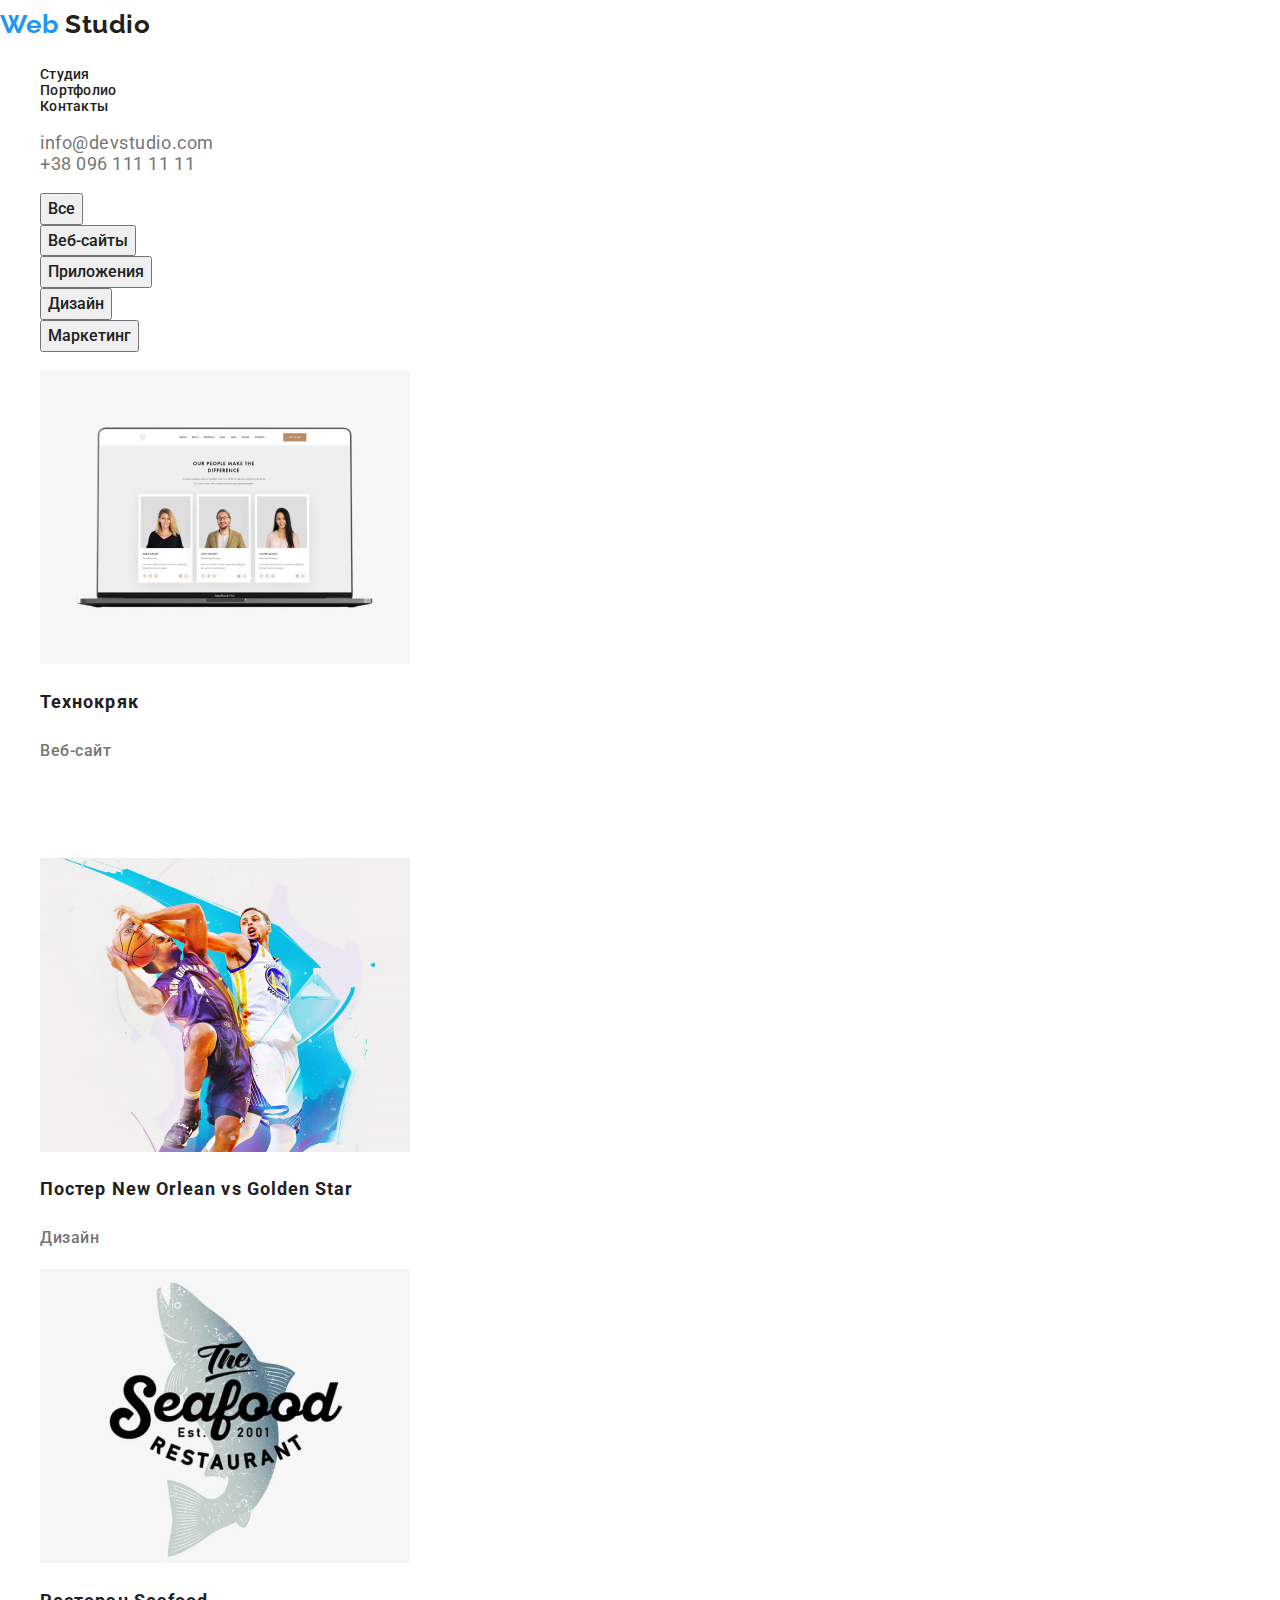
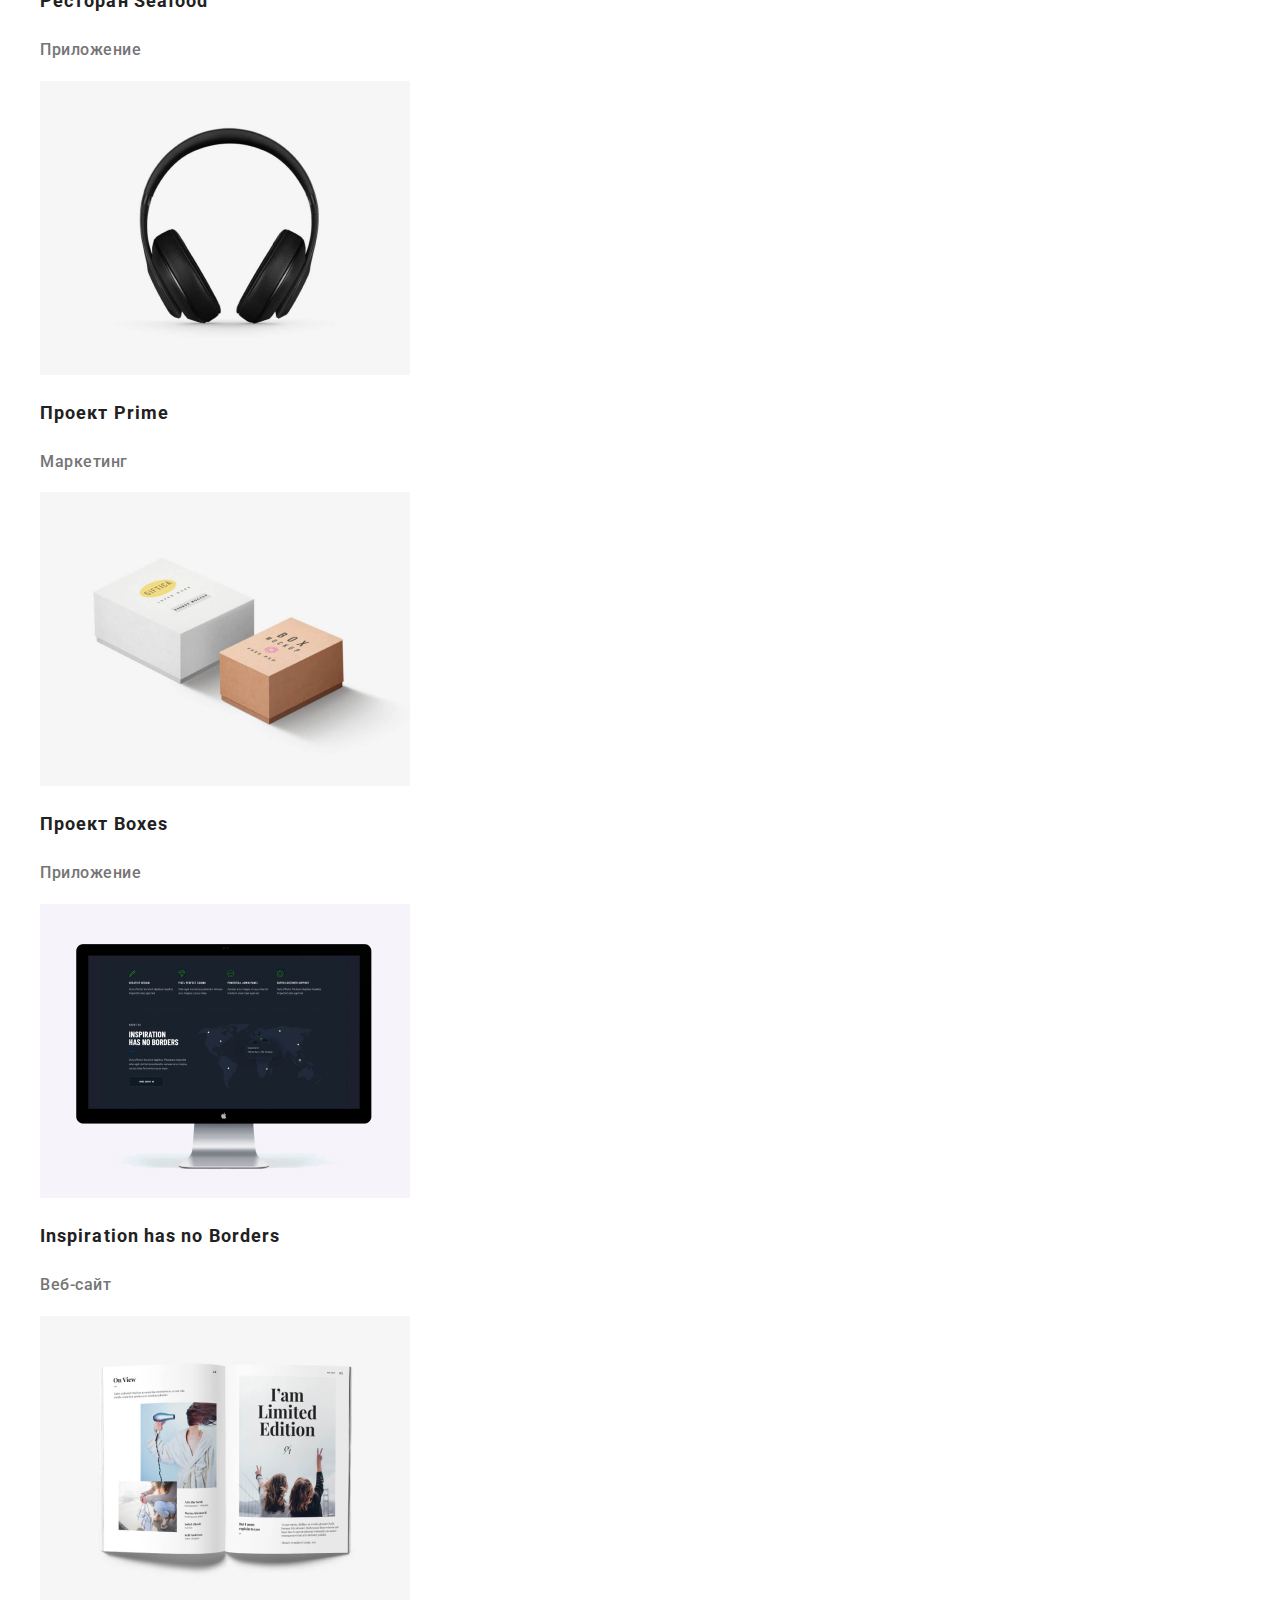
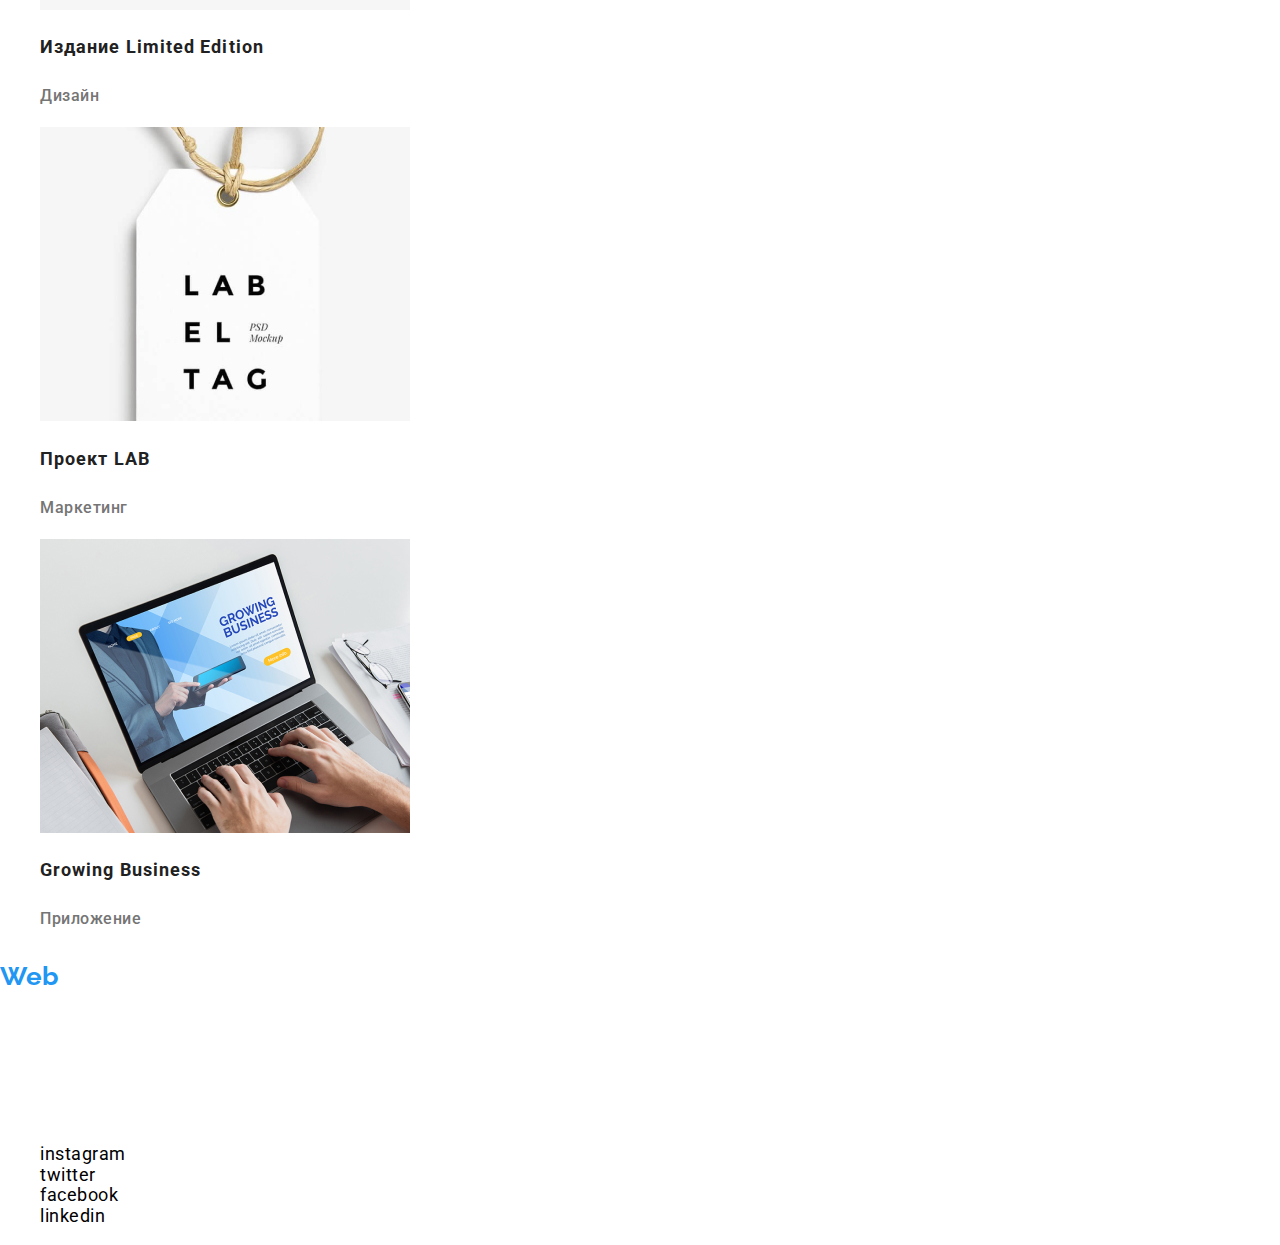
==== commit a8145756: "самая финалка" ====
--- a/portfolio.html
+++ b/portfolio.html
@@ -20,11 +20,15 @@
           ><span class="logo-studio-portfolio">Studio</span></a
         >
         <ul class="list">
-          <li class="header-items link">Студия</li>
+          <li class="header-items link">
+            <a href="./index.html" class="link">Студия</a>
+          </li>
           <li class="header-items">
-            <a href="portfolio.html" class="link">Портфолио</a>
-          </li>
-          <li class="header-items link">Контакты</li>
+            <a href="./portfolio.html" class="link">Портфолио</a>
+          </li>
+          <li class="header-items link">
+            <a href="#contacts" class="link">Контакты</a>
+          </li>
         </ul>
 
         <ul class="list">
@@ -43,8 +47,9 @@
 
     <main>
       <!--Список фильтров-->
-
+      <h1 hidden>Наше портфолио</h1>
       <section>
+        <h2 hidden>Филтры</h2>
         <ul class="list">
           <li><button type="button" class="btn-portfolio">Все</button></li>
           <li>
@@ -63,6 +68,7 @@
       </section>
       <!-- Список проектов-->
       <section>
+        <h2 hidden>список примеров</h2>
         <ul class="list">
           <li>
             <a href="" aria-label=" ссылка портфолио 1" class="portfolio-items">
@@ -165,7 +171,7 @@
 
     <!--Футтер-->
     <footer class="footer">
-      <section>
+      <section id="contacts">
         <h2 hidden>футтер</h2>
         <a href="./index.html" class="link">
           <span class="logo-web-footer">Web </span
--- a/css/style.css
+++ b/css/style.css
@@ -15,7 +15,8 @@
   letter-spacing: 0.03em;
   /*
   background-color: #758080;
-*/}
+*/
+}
 
 .list {
   list-style: none;
@@ -23,7 +24,6 @@
 
 .link {
   text-decoration: none;
-  text-decoration-color: ;
 }
 
 .link:hover {
@@ -38,7 +38,7 @@
   font-weight: 700;
   font-size: 26px;
   line-height: 1.2;
-  
+
   color: var(--main-text-color);
   text-shadow: 0px 4px 4px;
 }
@@ -48,7 +48,7 @@
   font-weight: 700;
   font-size: 26px;
   line-height: 1.9;
-  
+
   color: var(--acent-color);
   text-shadow: 0px 4px 4px;
 }
@@ -71,7 +71,9 @@
   color: var(--main-text-color);
 }
 
-.navigation .list .contacts a {color:var(--secondary-text-color);}
+.navigation .list .contacts a {
+  color: var(--secondary-text-color);
+}
 
 .main-title {
   font-weight: 900;
@@ -97,7 +99,7 @@
   font-weight: 700;
   font-size: 14px;
   line-height: 16px;
-  
+
   text-transform: uppercase;
   color: var(--main-text-color);
 }
@@ -106,7 +108,7 @@
   font-weight: 400;
   font-size: 14px;
   line-height: 1.71;
-  
+
   color: var(--secondary-text-color);
 }
 
@@ -115,7 +117,7 @@
   font-size: 36px;
   line-height: 1.16;
   text-align: center;
-  
+
   color: var(--main-text-color);
 }
 .what-we-do {
@@ -123,7 +125,7 @@
   font-size: 14px;
   line-height: 1.4;
   text-align: center;
-  
+
   text-transform: uppercase;
   color: #ffffff;
 }
@@ -132,7 +134,7 @@
   font-size: 16px;
   line-height: 1.18;
   text-align: center;
-  
+
   color: var(--main-text-color);
 }
 .teammates-position {
@@ -140,7 +142,7 @@
   font-size: 16px;
   line-height: 1.9;
   text-align: center;
-  
+
   color: var(--secondary-text-color);
 }
 .logo-web-footer {
@@ -148,7 +150,7 @@
   font-weight: 700;
   font-size: 26px;
   line-height: 31px;
-  
+
   color: var(--acent-color);
 }
 
@@ -157,42 +159,39 @@
   font-weight: 700;
   font-size: 26px;
   line-height: 1.9;
-  
+
   color: #ffffff;
 }
 .adress-on-map {
   font-weight: 500;
   font-size: 14px;
   line-height: 1.71;
-  
+
   color: #ffffff;
 }
 .email-footer {
   font-weight: 500;
   font-size: 14px;
   line-height: 1.71;
-  
+
   color: rgba(255, 255, 255, 0.6);
 }
 .footer-title {
-
-font-weight: 700;
-font-size: 14px;
-line-height: 1.2;
-text-align: center;
-
-text-transform: uppercase;
-color: #FFFFFF
-}
-
-
-}
+  font-weight: 700;
+  font-size: 14px;
+  line-height: 1.2;
+  text-align: center;
+
+  text-transform: uppercase;
+  color: #ffffff;
+}
+
 .btn-portfolio {
   font-weight: 500;
   font-size: 16px;
   line-height: 1.62;
   text-align: center;
-  
+
   color: var(--main-text-color);
 }
 
@@ -201,7 +200,7 @@
   font-weight: 700;
   font-size: 26px;
   line-height: 1.9;
-  
+
   color: var(--acent-color);
 }
 .logo-studio-portfolio {
@@ -210,7 +209,7 @@
   font-weight: 700;
   font-size: 26px;
   line-height: 1.2;
-  
+
   color: var(--main-text-color);
 }
 
@@ -237,10 +236,10 @@
   line-height: 1.87;
   color: var(--secondary-text-color);
 }
-.portfolio-text{
-font-weight: 500;
-line-height: 1.56;
-color: #FFFFFF;
+.portfolio-text {
+  font-weight: 500;
+  line-height: 1.56;
+  color: #ffffff;
 }
 .portfolio-items {
   text-decoration: none;
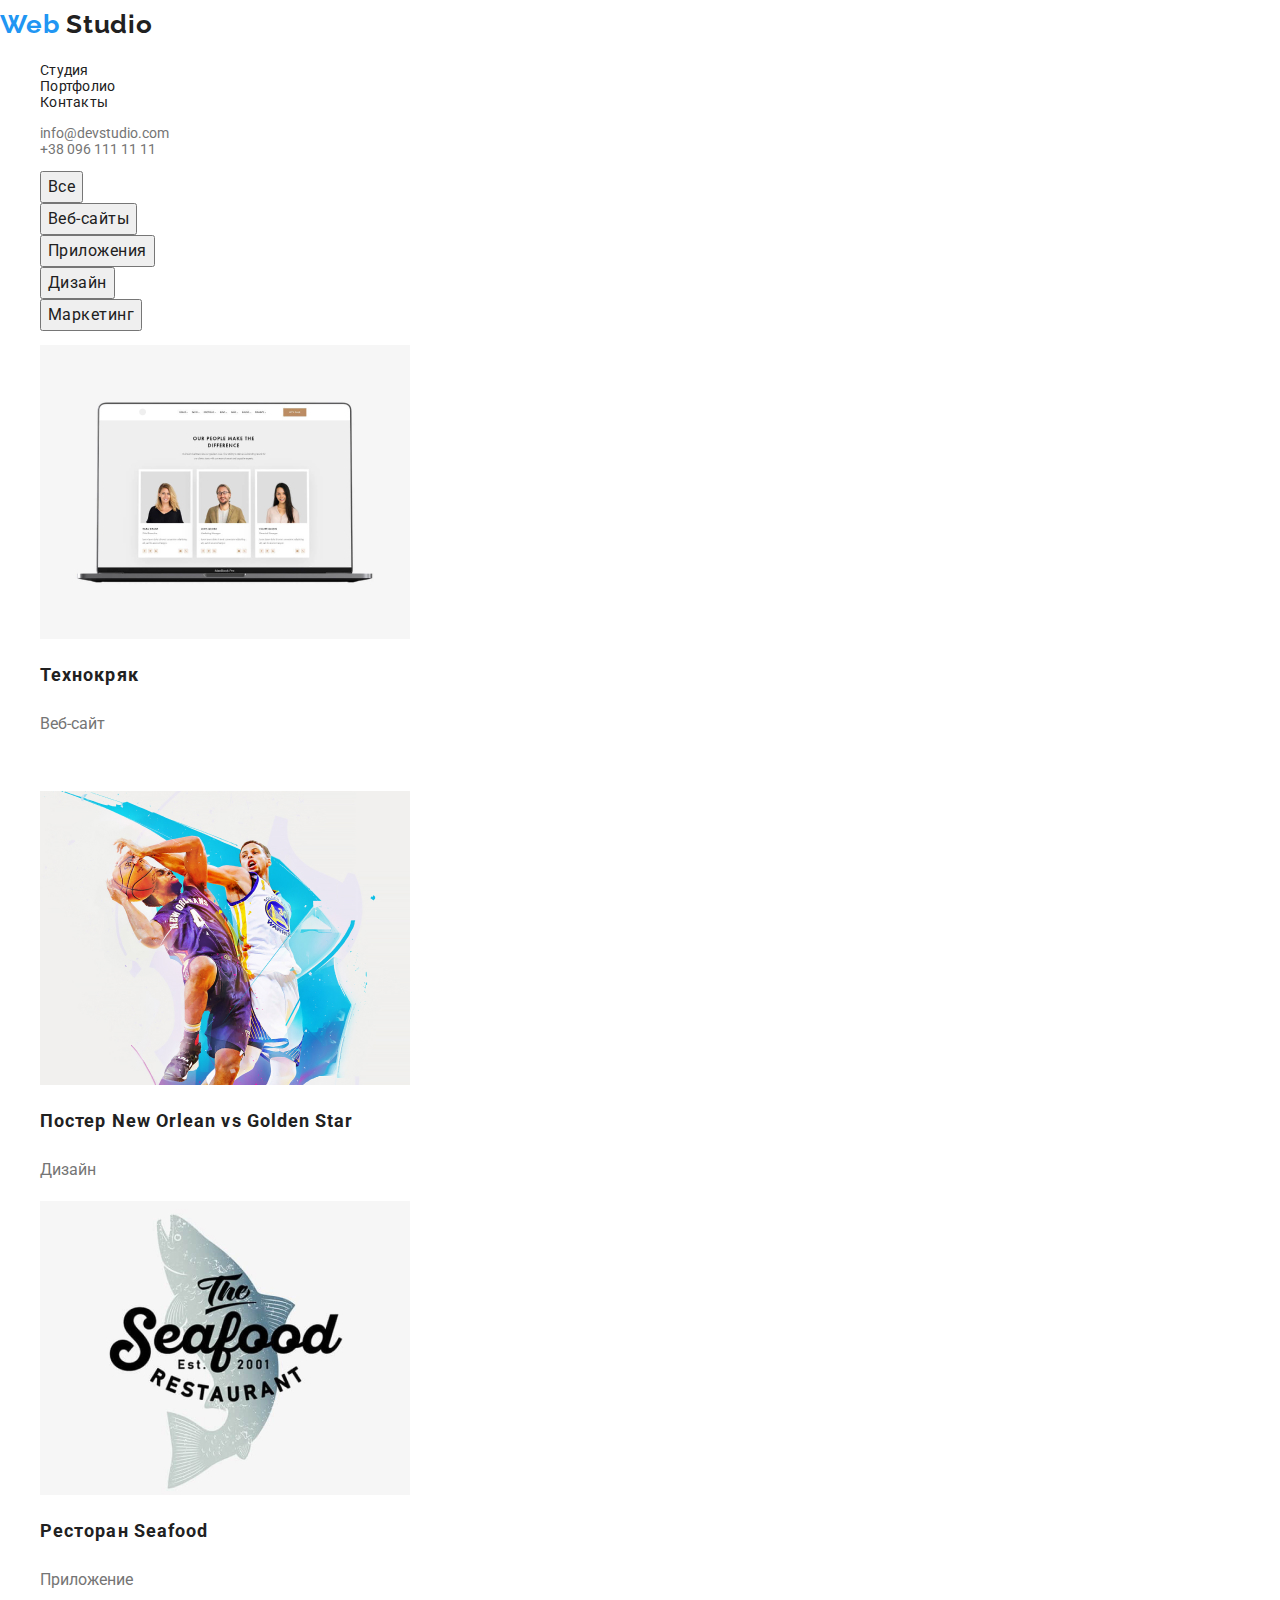
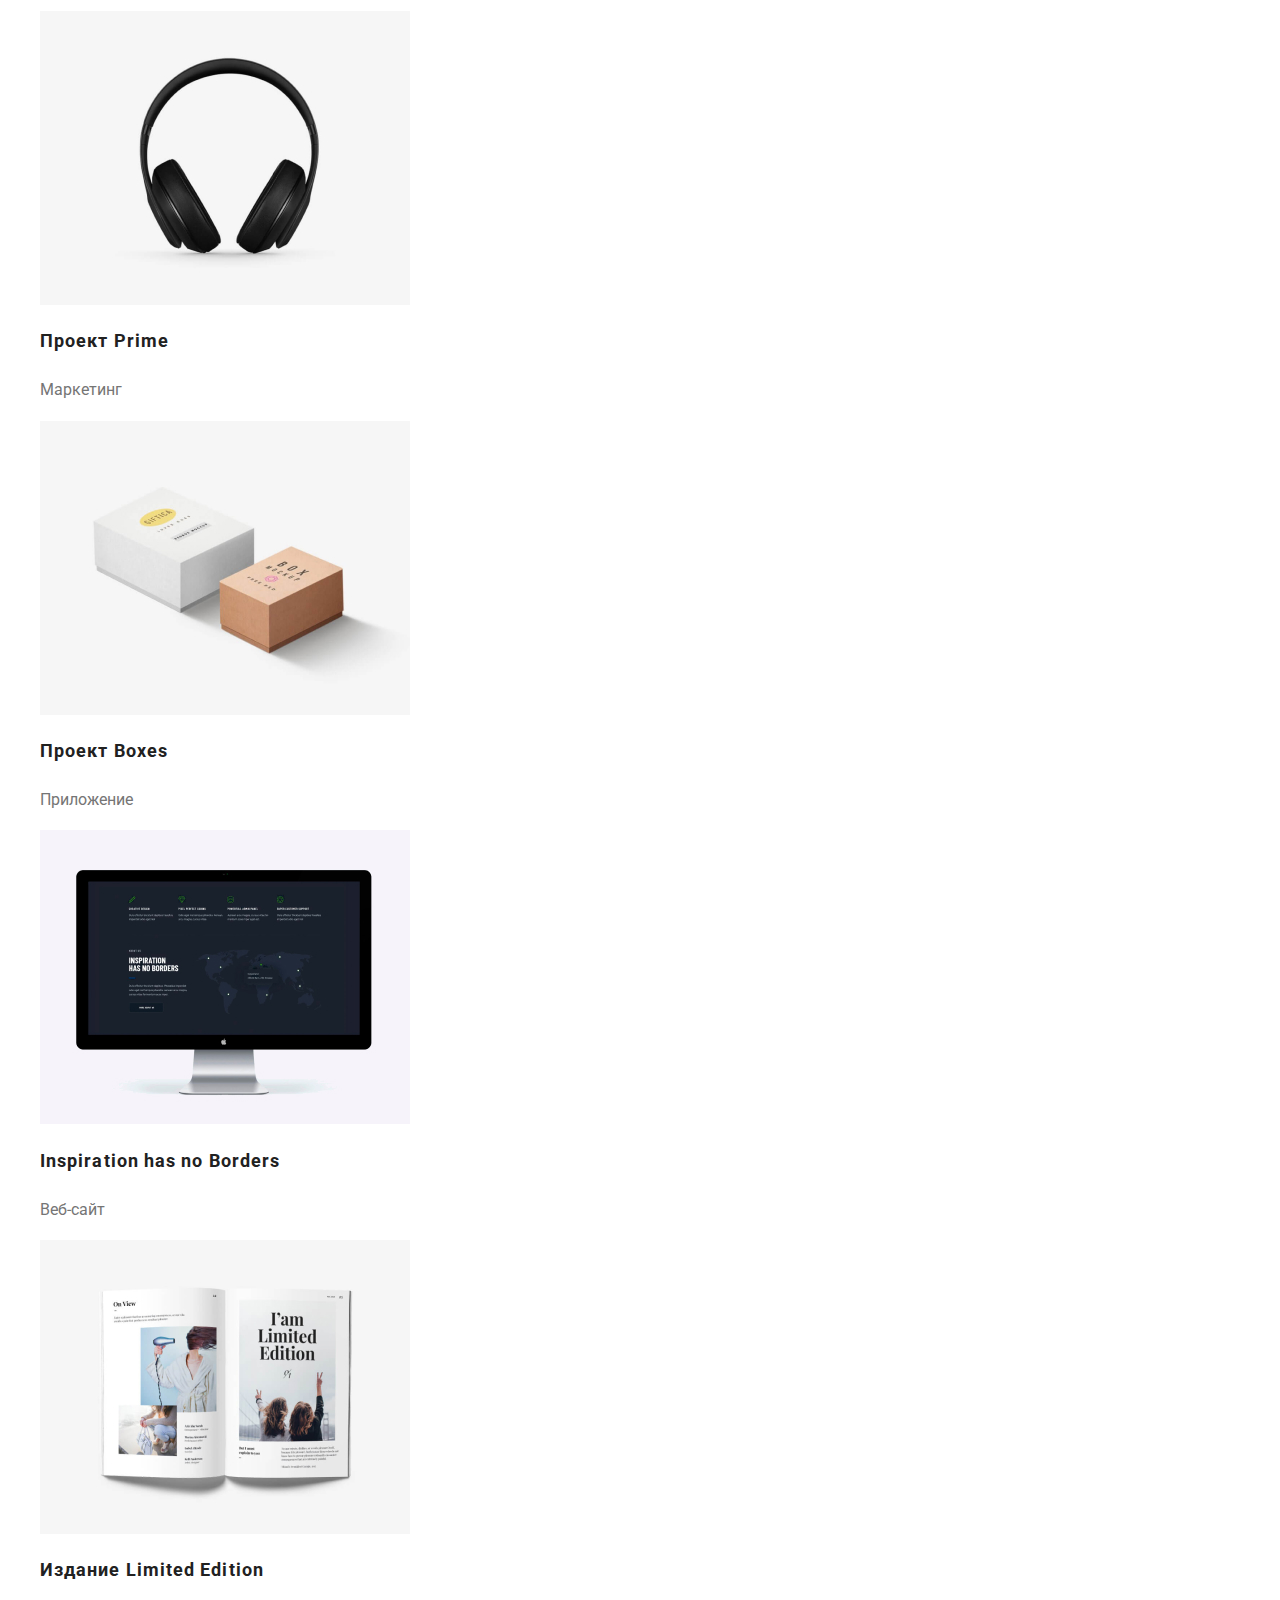
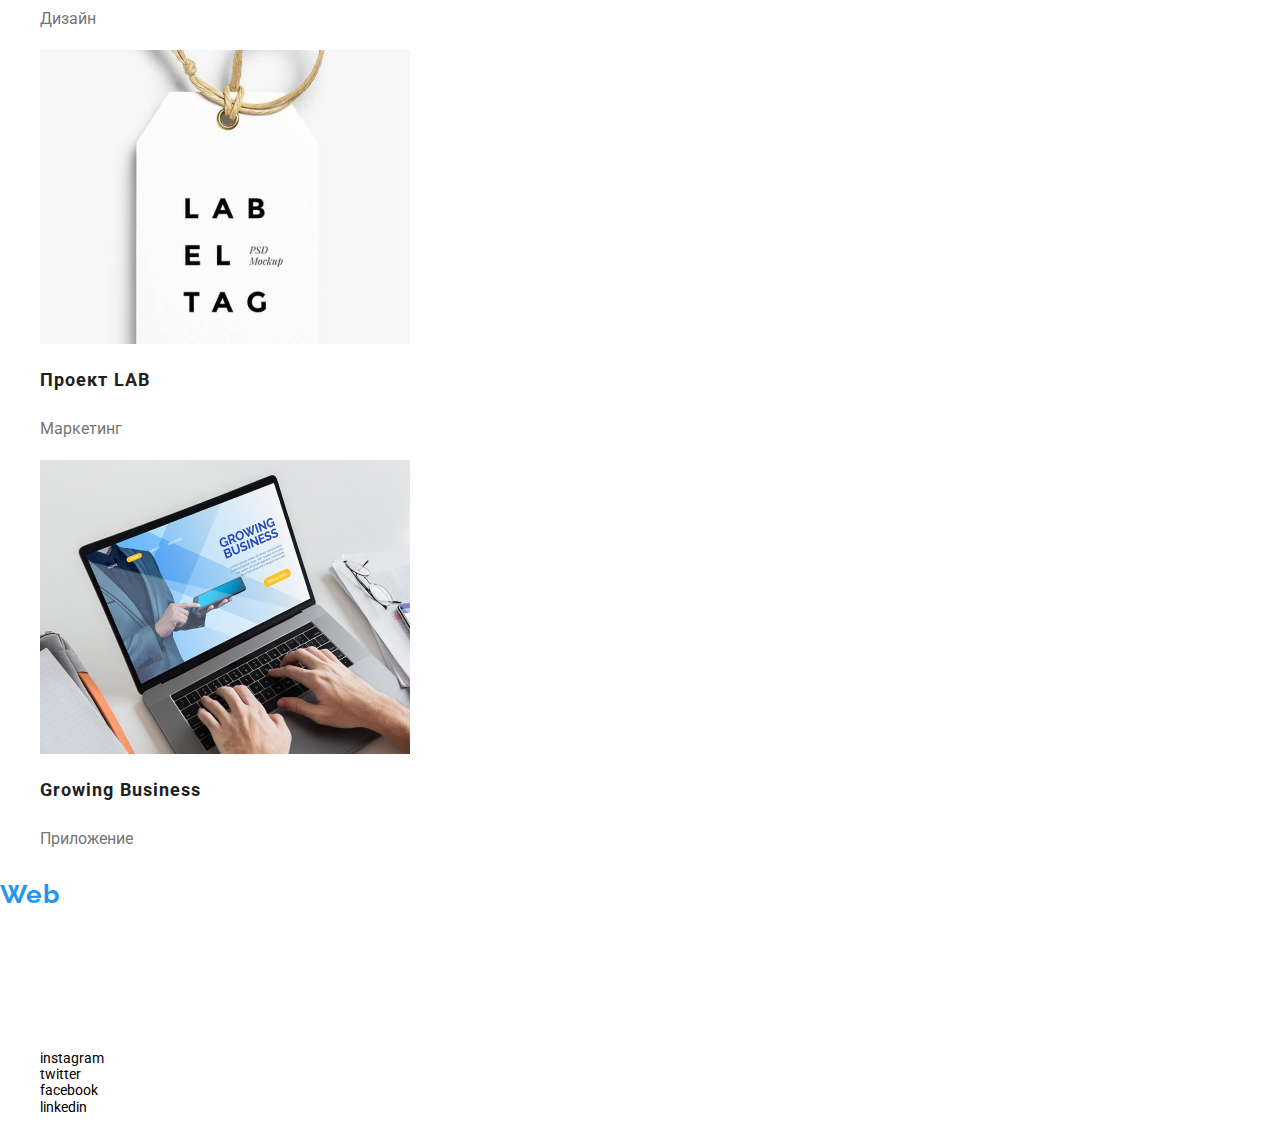
==== commit d64e4155: "Правки после проверки" ====
--- a/portfolio.html
+++ b/portfolio.html
@@ -65,9 +65,9 @@
             <button type="button" class="btn-portfolio">Маркетинг</button>
           </li>
         </ul>
-      </section>
-      <!-- Список проектов-->
-      <section>
+
+        <!-- Список проектов-->
+
         <h2 hidden>список примеров</h2>
         <ul class="list">
           <li>
--- a/css/style.css
+++ b/css/style.css
@@ -8,11 +8,10 @@
 
 body {
   font-family: var(--main-font);
-  font-size: 18px;
+  font-size: 14px;
   text-decoration-color: var(--main-text-color);
   background-color: white;
   list-style: none;
-  letter-spacing: 0.03em;
   /*
   background-color: #758080;
 */
@@ -40,7 +39,6 @@
   line-height: 1.2;
 
   color: var(--main-text-color);
-  text-shadow: 0px 4px 4px;
 }
 
 .logo-web {
@@ -50,17 +48,16 @@
   line-height: 1.9;
 
   color: var(--acent-color);
-  text-shadow: 0px 4px 4px;
 }
 .header-items {
-  font-weight: 500;
+  font-weight: 400;
   font-size: 14px;
   line-height: 1.14;
   letter-spacing: 0.02em;
   color: var(--main-text-color);
 }
 .navigation-items .contacts {
-  font-weight: 500;
+  font-weight: 400;
   font-size: 14px;
   line-height: 1.4;
   letter-spacing: 0.02em;
@@ -74,7 +71,9 @@
 .navigation .list .contacts a {
   color: var(--secondary-text-color);
 }
-
+.navigation .list .contacts a:hover {
+  color: var(--acent-color);
+}
 .main-title {
   font-weight: 900;
   font-size: 44px;
@@ -99,7 +98,7 @@
   font-weight: 700;
   font-size: 14px;
   line-height: 16px;
-
+  letter-spacing: 0.03em;
   text-transform: uppercase;
   color: var(--main-text-color);
 }
@@ -108,7 +107,7 @@
   font-weight: 400;
   font-size: 14px;
   line-height: 1.71;
-
+  letter-spacing: 0.03em;
   color: var(--secondary-text-color);
 }
 
@@ -117,7 +116,7 @@
   font-size: 36px;
   line-height: 1.16;
   text-align: center;
-
+  letter-spacing: 0.03em;
   color: var(--main-text-color);
 }
 .what-we-do {
@@ -125,24 +124,24 @@
   font-size: 14px;
   line-height: 1.4;
   text-align: center;
-
+  letter-spacing: 0.03em;
   text-transform: uppercase;
   color: #ffffff;
 }
 .teammates {
-  font-weight: 500;
+  font-weight: 400;
   font-size: 16px;
   line-height: 1.18;
   text-align: center;
-
+  letter-spacing: 0.03em;
   color: var(--main-text-color);
 }
 .teammates-position {
-  font-weight: 500;
-  font-size: 16px;
-  line-height: 1.9;
-  text-align: center;
-
+  font-weight: 400;
+  font-size: 16px;
+  line-height: 1.9;
+  text-align: center;
+  letter-spacing: 0.03em;
   color: var(--secondary-text-color);
 }
 .logo-web-footer {
@@ -150,7 +149,7 @@
   font-weight: 700;
   font-size: 26px;
   line-height: 31px;
-
+  letter-spacing: 0.03em;
   color: var(--acent-color);
 }
 
@@ -159,21 +158,21 @@
   font-weight: 700;
   font-size: 26px;
   line-height: 1.9;
-
+  letter-spacing: 0.03em;
   color: #ffffff;
 }
 .adress-on-map {
-  font-weight: 500;
+  font-weight: 400;
   font-size: 14px;
   line-height: 1.71;
-
+  letter-spacing: 0.03em;
   color: #ffffff;
 }
 .email-footer {
-  font-weight: 500;
+  font-weight: 400;
   font-size: 14px;
   line-height: 1.71;
-
+  letter-spacing: 0.03em;
   color: rgba(255, 255, 255, 0.6);
 }
 .footer-title {
@@ -181,17 +180,17 @@
   font-size: 14px;
   line-height: 1.2;
   text-align: center;
-
+  letter-spacing: 0.03em;
   text-transform: uppercase;
   color: #ffffff;
 }
 
 .btn-portfolio {
-  font-weight: 500;
+  font-weight: 400;
   font-size: 16px;
   line-height: 1.62;
   text-align: center;
-
+  letter-spacing: 0.03em;
   color: var(--main-text-color);
 }
 
@@ -200,7 +199,7 @@
   font-weight: 700;
   font-size: 26px;
   line-height: 1.9;
-
+  letter-spacing: 0.03em;
   color: var(--acent-color);
 }
 .logo-studio-portfolio {
@@ -209,7 +208,7 @@
   font-weight: 700;
   font-size: 26px;
   line-height: 1.2;
-
+  letter-spacing: 0.03em;
   color: var(--main-text-color);
 }
 
@@ -231,13 +230,13 @@
 }
 
 .portfolio-sub-title {
-  font-weight: 500;
+  font-weight: 400;
   font-size: 16px;
   line-height: 1.87;
   color: var(--secondary-text-color);
 }
 .portfolio-text {
-  font-weight: 500;
+  font-weight: 400;
   line-height: 1.56;
   color: #ffffff;
 }
